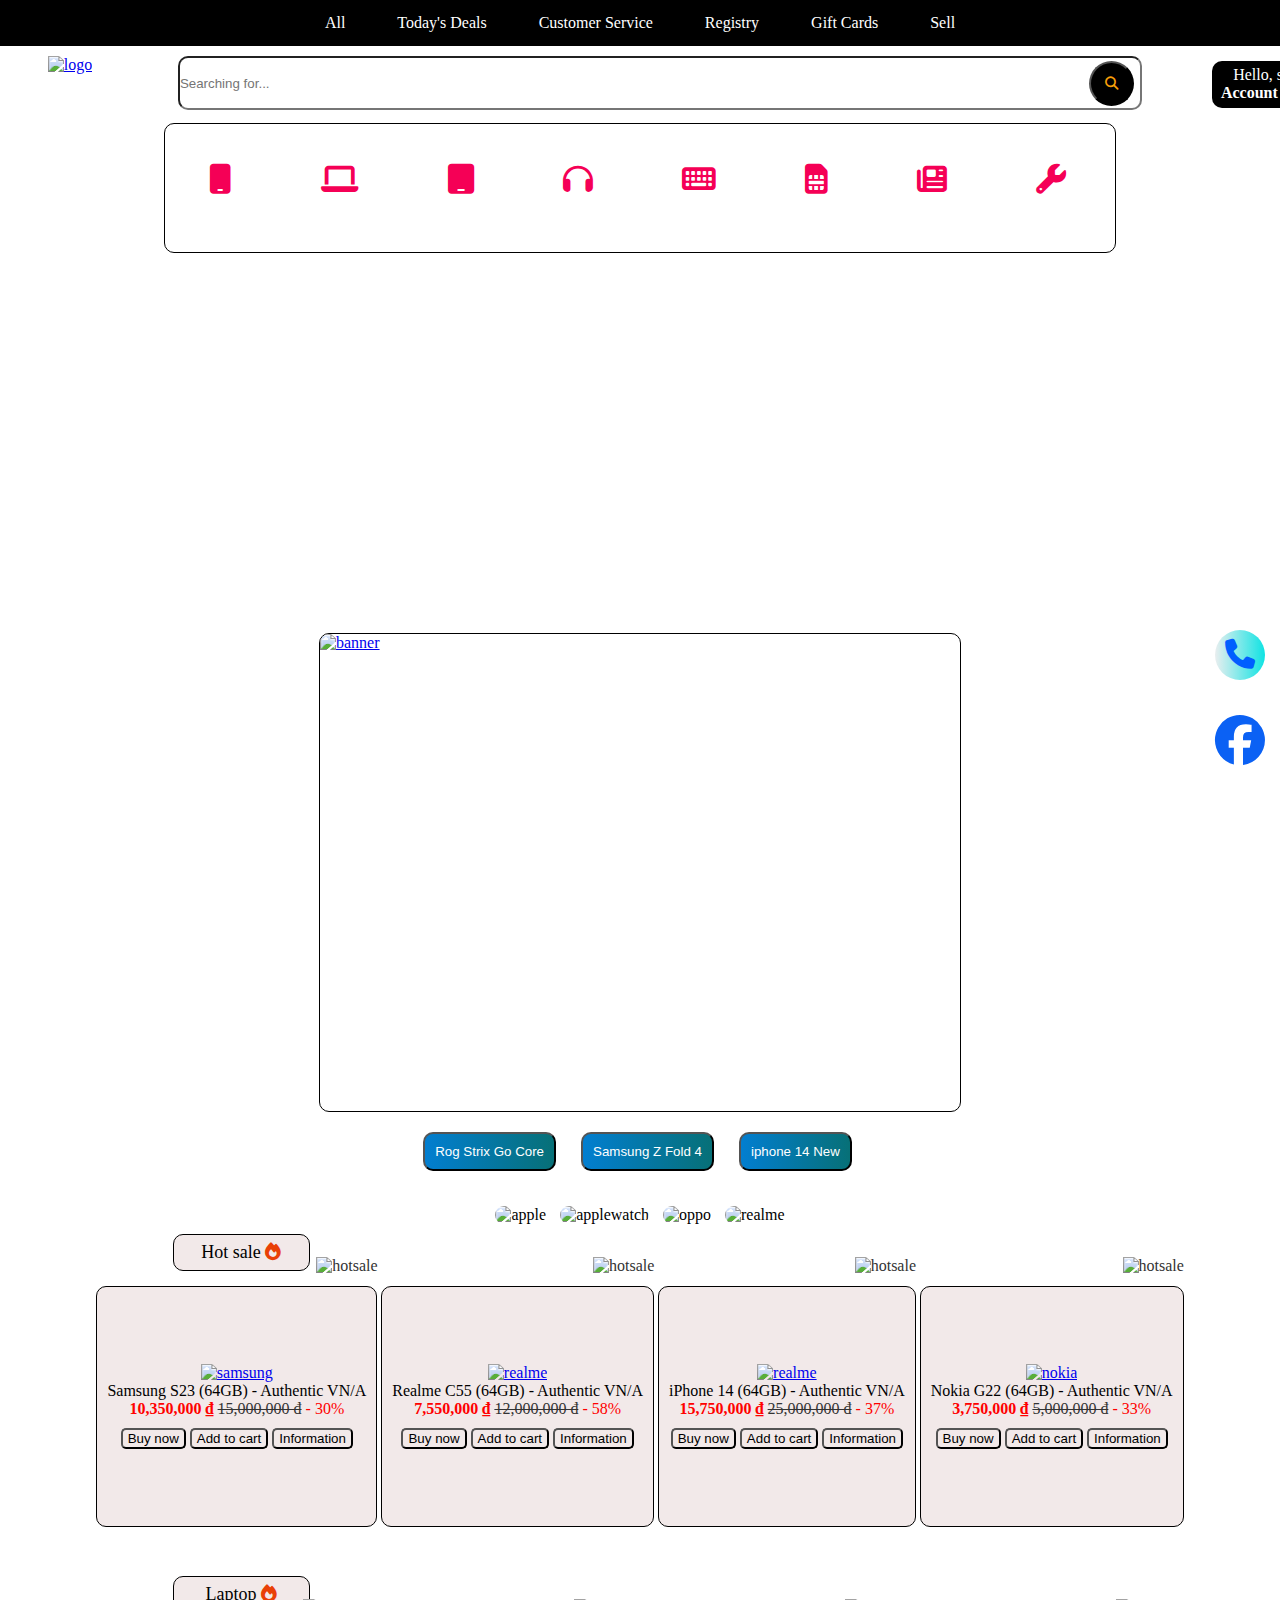
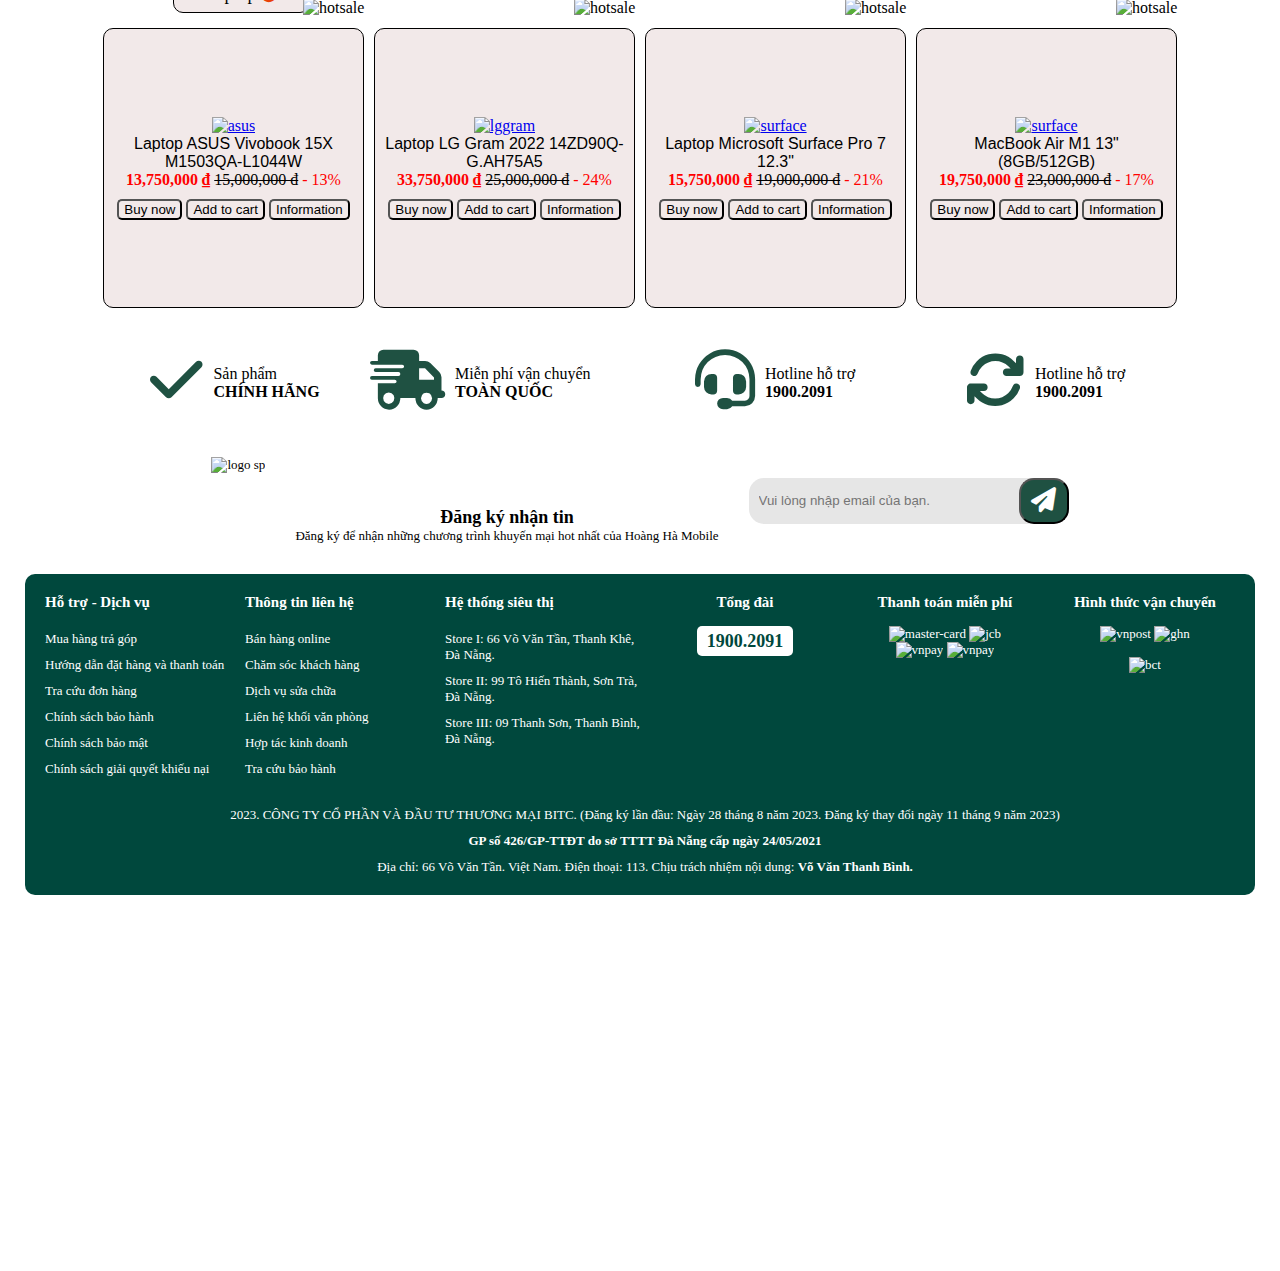
==== index.html @ 02ec2ed2 "first commit" ====
<!DOCTYPE html>
<html lang="en">
<head>
    <meta charset="UTF-8">
    <meta name="viewport" content="width=device-width, initial-scale=1.0">
    <title>Amazon. Spend less. Smile more.</title>
    <link rel="icon" type="image/x-icon" href="/IMG/amazon.png">
    <link rel="stylesheet" href="web.css">
    <link rel="stylesheet" href="https://cdnjs.cloudflare.com/ajax/libs/font-awesome/6.4.2/css/all.min.css">
</head>
<body>
    
    <div id="container">
        <div id="header">
            <ul class="nav">
                <li><a href="https://youtu.be/dQw4w9WgXcQ">All</a>
                    <ul class="list_child">
                        <li>Amazon music</li>
                        <li>Computers</li>
                        <li>Electronics</li>
                        <li>Smart Home</li>
                        <li>Automotive</li>
                    </ul>
                </li>
                <li><a href="https://www.amazon.com/gp/goldbox?ref_=nav_cs_gb">Today's Deals</a></li>
                <li><a href="https://www.amazon.com/gp/help/customer/display.html?nodeId=508510&ref_=nav_cs_customerservice">Customer Service</a></li>
                <li><a href="https://www.amazon.com/registries?ref_=nav_cs_registry&ref_=nav_cs_registry">Registry</a></li>
                <li><a href="https://www.amazon.com/gift-cards/b/?ie=UTF8&node=2238192011&ref_=nav_cs_gc">Gift Cards</a></li>
                <li><a href="https://www.amazon.com/b/?_encoding=UTF8&ld=AZUSSOA-sell&node=12766669011&ref_=nav_cs_sell">Sell</a></li>
            </ul>
        </div>
        <div id="search">
            <div class="logo">
               <a href="https://www.amazon.com/ref=nav_logo"><img src="/IMG/Amazon_logo.svg.png" alt="logo" width="200px"></a> 
            </div>
            <div class="textbox">
                <input type="text" placeholder="Searching for...">
                <button class="searchbtn"><i class="fa-solid fa-magnifying-glass" style="color: #f79f08;"></i></button>
            </div>
            <div class="signin">
                <a class="Acc" href="https://www.amazon.com/ap/signin?openid.pape.max_auth_age=0&openid.return_to=https%3A%2F%2Fwww.amazon.com%2F%3Fref_%3Dnav_ya_signin&openid.identity=http%3A%2F%2Fspecs.openid.net%2Fauth%2F2.0%2Fidentifier_select&openid.assoc_handle=usflex&openid.mode=checkid_setup&openid.claimed_id=http%3A%2F%2Fspecs.openid.net%2Fauth%2F2.0%2Fidentifier_select&openid.ns=http%3A%2F%2Fspecs.openid.net%2Fauth%2F2.0">Hello, sign in <br>
                    <b>Account & Lists</b></a>
            </div>
            <div class="cart">
                <a href="https://www.amazon.com/gp/cart/view.html?ref_=nav_cart"><i class="fa-solid fa-cart-shopping" style="color: #f4aa0b;"></i></a>
            </div>
        </div>
        <div id="category">
            <ul class="cat2">
                <li><a href="https://www.apple.com/store"><i class="fa-solid fa-mobile" style="color: #f50056;"></i></a>Mobile</li>
                <li><a href="https://www.lenovo.com/us/en/pc/?IPromoID=LEN196548"><i class="fa-solid fa-laptop" style="color:  #f50056;"></i></a>Laptop</li>
                <li><a href="https://www.apple.com/la/ipad/"><i class="fa-solid fa-tablet" style="color: #f50056;"></i></a>Tablet</li>
                <li><a href="https://electronics.sony.com/audio/headphones/c/headband"><i class="fa-solid fa-headphones" style="color:  #f50056;"></i></a>Headphones</li>
                <li><a href="https://www.logitech.com/en-us/products/keyboards.html"><i class="fa-solid fa-keyboard" style="color:  #f50056;"></i></a>Accessory</li>
                <li><a href="https://www.att.com/"><i class="fa-solid fa-sim-card" style="color:  #f50056;"></i></a>Sim</li>
                <li><a href="https://www.nytimes.com/international/"><i class="fa-solid fa-newspaper" style="color:  #f50056;"></i></a>News</li>
                <li><a href="https://checkcoverage.apple.com/"><i class="fa-solid fa-wrench" style="color: #f50056;"></i></a>Warranty</li>
            </ul>
        </div>
            <div class="videoapple">
                <video width="640" height="480" autoplay="autoplay" muted loop>
                    <source src="/y2mate.com - Introducing Dynamic Island on iPhone 14 Pro  Apple_1080p.mp4" type="video/mp4">
                    Video không hoạt động.
                </video>
            </div>
        <div class="contact">
            <a href="https://www.facebook.com/KelvinVo.245"><i class="fa-brands fa-facebook" style="color: #0b61f4;"></i></a>
        </div>
        <div class="phone">
            <a href="https://zalo.me/0935529514"><i class="fa-solid fa-phone" style="color: #005eff;"></i></a>
        </div>

        <div class="center">
            <a href="https://www.apple.com/vn/iphone-14-pro/specs/"><img class="banner" src="/IMG/iphone14banner.jpg" alt="banner"></a>
        </div>
        <div class="button">
            <li><button>Rog Strix Go Core</button></li>
            <li><button>Samsung Z Fold 4</button></li>
            <li><button>iphone 14 New</button></li>
        </div>
        <div class="smallbanner">
            <ul>
                <li><img src="/IMG/apple.jpg" alt="apple", width="250px", height="125px"></li>
                <li><img src="/IMG/applewatch.jpg" alt="applewatch", width="250px", height="125px"></li>
                <li><img src="/IMG/samsungbanner.jpg" alt="oppo", width="220px", height="125px"></li>
                <li><img src="/IMG/realmepage.png" alt="realme", width="250px", height="125px"></li>
            </ul>
        </div>
        <div class="saleproduct">
            <p>Hot sale <i class="fa-solid fa-fire" style="color: #e94007;"></i></p>
        </div>
        <div class="container">   
            <div class="item1">
                <div class="img">
                <a href="https://hoanghamobile.com/dien-thoai-di-dong/iphone-11-64gb-chinh-hang-vn-a"><img src="/IMG/samsung.png" alt="samsung", width="150px"></a>
                </div>
                <div class="name">
                    <a href="https://hoanghamobile.com/dien-thoai-di-dong/iphone-11-64gb-chinh-hang-vn-a">Samsung S23 (64GB) - Authentic VN/A</a>
                </div>
                <div class="price">
                    <strong style="color: red;">10,350,000 ₫</strong>
                    <del>15,000,000 đ</del> 
                    <span style="color: red;">- 30%</span>
                </div>
                <div class="sticker1">
                    <img src="/hotsale.png" alt="hotsale", width="80px">
                </div>
                <div class="buynowbtn">
                    <button>Buy now</button>
                    <button>Add to cart</button>
                    <button>Information</button>
                </div>
            </div>
            <div class="item2">
                <div class="img">
                <a href="https://hoanghamobile.com/dien-thoai-di-dong/realme-c55-8gb-256gb-chinh-hang"><img src="/IMG/realme.png" alt="realme", width="150px"></a>
                </div>
                <div class="name">
                    <a href="https://hoanghamobile.com/dien-thoai-di-dong/realme-c55-8gb-256gb-chinh-hang">Realme C55 (64GB) - Authentic VN/A</a>
                </div>
                <div class="price">
                    <strong style="color: red;">7,550,000 ₫</strong>
                    <del>12,000,000 đ</del> 
                    <span style="color: red;">- 58%</span>
                </div>
                <div class="sticker2">
                    <img src="/hotsale.png" alt="hotsale", width="80px">
                </div>
                <div class="buynowbtn">
                    <button>Buy now</button>
                    <button>Add to cart</button>
                    <button>Information</button>
                </div>
            </div>
            <div class="item3">
                <div class="img">
                <a href="https://www.apple.com/vn/iphone-14/"><img src="/IMG/iphone14.png" alt="realme", width="150px", height="150px"></a>
                </div>
                <div class="name">
                    <a href="https://www.apple.com/vn/iphone-14/">iPhone 14 (64GB) - Authentic VN/A</a>
                </div>
                <div class="price">
                    <strong style="color: red;">15,750,000 ₫</strong>
                    <del>25,000,000 đ</del> 
                    <span style="color: red;">- 37%</span>
                </div>
                <div class="sticker2">
                    <img src="/hotsale.png" alt="hotsale", width="80px">
                </div>
                <div class="buynowbtn">
                    <button>Buy now</button>
                    <button>Add to cart</button>
                    <button>Information</button>
                </div>
            </div>

            <div class="item4">
                <div class="img">
                <a href="https://www.thegioididong.com/dtdd/nokia-g22"><img src="/IMG/nokia.png" alt="nokia", width="150px"></a>
                </div>
                <div class="name">
                    <a href="https://www.thegioididong.com/dtdd/nokia-g22">Nokia G22 (64GB) - Authentic VN/A</a>
                </div>
                <div class="price">
                    <strong style="color: red;">3,750,000 ₫</strong>
                    <del>5,000,000 đ</del> 
                    <span style="color: red;">- 33%</span>
                </div>
                <div class="sticker2">
                    <img src="/IMG/hotsale.png" alt="hotsale", width="80px">
                </div>
                <div class="buynowbtn">
                    <button>Buy now</button>
                    <button>Add to cart</button>
                    <button>Information</button>
                </div>
            </div>
        </div>
        <div class="laptopbanner">
            
            <img src="/IMG/surfacego.jpg" alt="">
        </div>
        <div class="saleproduct">
            <p>Laptop <i class="fa-solid fa-fire" style="color: #e94007;"></i></p>
        </div>
        <div class="laptopContainer">
            <div class="laptop1">
                <div class="img">
                    <a href="https://hoanghamobile.com/laptop/laptop-asus-vivobook-15x-m1503qa-l1044w-r7-5800h-8gb-512gb-15-6fhd-oled"><img src="/IMG/asus.png" alt="asus", width="150px", height="150px"></a>
                </div>
                <div class="namelaptop1">
                    <a href="https://hoanghamobile.com/laptop/laptop-asus-vivobook-15x-m1503qa-l1044w-r7-5800h-8gb-512gb-15-6fhd-oled">Laptop ASUS Vivobook 15X M1503QA-L1044W</a>
                </div>
                <div class="price">
                    <strong style="color: red;">13,750,000 ₫</strong>
                    <del>15,000,000 đ</del> 
                    <span style="color: red;">- 13%</span>
                </div>
                <div class="sticker2">
                    <img src="/IMG/hotsale.png" alt="hotsale", width="80px">
                </div>
                <div class="buynowbtn">
                    <button>Buy now</button>
                    <button>Add to cart</button>
                    <button>Information</button>
                </div>
            </div>
            <div class="laptop1">
                <div class="img">
                    <a href="https://www.lg.com/vn/laptops"><img src="/IMG/lggram.png" alt="lggram", width="150px", height="150px"></a>
                </div>
                <div class="namelaptop1">
                    <a href="https://www.lg.com/vn/laptops">Laptop LG Gram 2022 14ZD90Q-G.AH75A5</a>
                </div>
                <div class="price">
                    <strong style="color: red;">33,750,000 ₫</strong>
                    <del>25,000,000 đ</del> 
                    <span style="color: red;">- 24%</span>
                </div>
                <div class="sticker2">
                    <img src="/IMG/hotsale.png" alt="hotsale", width="80px">
                </div>
                <div class="buynowbtn">
                    <button>Buy now</button>
                    <button>Add to cart</button>
                    <button>Information</button>
                </div>
            </div>
            <div class="laptop1">
                <div class="img">
                    <a href="https://www.microsoft.com/en-us/d/surface-laptop-4/946627fb12t1"><img src="/IMG/surface.png" alt="surface", width="150px", height="150px"></a>
                </div>
                <div class="namelaptop1">
                    <a href="https://www.microsoft.com/en-us/d/surface-laptop-4/946627fb12t1">Laptop Microsoft Surface Pro 7 12.3"</a>
                </div>
                <div class="price">
                    <strong style="color: red;">15,750,000 ₫</strong>
                    <del>19,000,000 đ</del> 
                    <span style="color: red;">- 21%</span>
                </div>
                <div class="sticker2">
                    <img src="/IMG/hotsale.png" alt="hotsale", width="80px">
                </div>
                <div class="buynowbtn">
                    <button>Buy now</button>
                    <button>Add to cart</button>
                    <button>Information</button>
                </div>
            </div>
            <div class="laptop1">
                <div class="img">
                   <a href="https://www.apple.com/vn/macbook-air-m1/"><img src="/IMG/macbook.png" alt="surface", width="150px", height="150px"></a> 
                </div>
                <div class="namelaptop1">
                    <a href="https://www.apple.com/vn/macbook-air-m1/">MacBook Air M1 13" (8GB/512GB)</a>
                </div>
                <div class="price">
                    <strong style="color: red;">19,750,000 ₫</strong>
                    <del>23,000,000 đ</del> 
                    <span style="color: red;">- 17%</span>
                </div>
                <div class="sticker2">
                    <img src="/IMG/hotsale.png" alt="hotsale", width="80px">
                </div>
                <div class="buynowbtn">
                    <button>Buy now</button>
                    <button>Add to cart</button>
                    <button>Information</button>
                </div>
            </div>
        </div>
    </div>
    <div class="end_page1">
        <div class="corevalue">
            <div class="item">
                <div class="core-icon">
                    <i class="fa-solid fa-check" style="color: #1f5142;"></i>
                </div>
                <div class="core-text">
                    <span>Sản phẩm</span> <br>
                    <strong>CHÍNH HÃNG</strong>
                </div>
            </div>
            <div class="item">
                <div class="core-icon">
                    <i class="fa-solid fa-truck-fast" style="color: #1f5142;"></i>
                </div> 
                <div class="core-text">
                    <span>Miễn phí vận chuyển</span>
                    <strong>TOÀN QUỐC</strong>
                </div> 
            </div>
            <div class="item">
                <div class="core-icon">
                    <i class="fa-sharp fa-solid fa-headset" style="color: #1f5142;"></i>
                </div> 
                <div class="core-text">
                    <span>Hotline hỗ trợ</span><br>
                    <strong>1900.2091</strong>
                </div> 
                </div>
            <div class="item">
                <div class="core-icon">
                    <i class="fa-solid fa-arrows-rotate" style="color: #1f5142;"></i>
                </div> 
                <div class="core-text">
                    <span>Hotline hỗ trợ</span><br>
                    <strong>1900.2091</strong>
                </div> 
            </div>
        </div>
    </div>
    <div class="end_page1">
        <div class="subscript">
            <div class="icon-text">
                <img src="/IMG/sub-logo.png" alt="logo sp">
                <div class="text">
                    <h4>Đăng ký nhận tin</h4>
                    <p>Đăng ký để nhận những chương trình khuyến mại hot nhất của Hoàng Hà Mobile</p>
                </div>
            </div>
            <div class="form">
                <div class="input">
                    <input type="email" name="email" id="email" placeholder="Vui lòng nhập email của bạn.">
                </div>
                    <button type="submit"><i class="fa-solid fa-paper-plane" style="color:white;"></i></button>
            </div>
        </div>

    </div>
    <footer>
        <div class="row">
            <div class="boxcenter1">
                <div class="boxfooter1 colorc">
                    <h4>Hỗ trợ - Dịch vụ</h4>
                    <div class="add mrb10 ftop">Mua hàng trả góp</div>
                    <div class="add mrb10">Hướng dẫn đặt hàng và thanh toán</div>
                    <div class="add mrb10">Tra cứu đơn hàng</div>
                    <div class="add mrb10">Chính sách bảo hành</div>
                    <div class="add mrb10">Chính sách bảo mật</div>
                    <div class="add mrb10">Chính sách giải quyết khiếu nại</div>
                </div>
                <div class="boxfooter2 colorc">
                    <h4>Thông tin liên hệ</h4>
                    <div class="add mrb10 ftop">Bán hàng online</div>
                    <div class="add mrb10">Chăm sóc khách hàng</div>
                    <div class="add mrb10">Dịch vụ sửa chữa</div>
                    <div class="add mrb10">Liên hệ khối văn phòng</div>
                    <div class="add mrb10">Hợp tác kinh doanh</div>
                    <div class="add mrb10">Tra cứu bảo hành</div>
                </div>
                <div class="boxfooter3 colorc">
                    <h4>Hệ thống siêu thị</h4>
                    <div class="add mrb10 ftop">Store I: 66 Võ Văn Tần, Thanh Khê, Đà Nẵng.</div>
                    <div class="add mrb10">Store II: 99 Tô Hiến Thành, Sơn Trà, Đà Nẵng.</div>
                    <div class="add mrb10">Store III: 09 Thanh Sơn, Thanh Bình, Đà Nẵng.</div>
                </div>
                <div class="boxfooter4 colorc">
                    <h4>Tổng đài</h4>
                    <div class="hotline mrb10 ftop">1900.2091</div>
                </div>
                <div class="boxfooter5 colorc">
                    <h4>Thanh toán miễn phí</h4>
                    <ul class="icon-list">
                        <li>
                            <img src="/Icon/logo-master.png" alt="master-card">
                            <img src="/Icon/logo-jcb.png" alt="jcb">
                        </li>
                        <li>
                            <img src="/Icon/logo-vnpay.png" alt="vnpay">
                            <img src="/Icon/logo-vnpay.png" alt="vnpay">
                        </li>
                        <!-- <li></li>
                        <li></li>
                        <li></li>
                        <li></li> -->
                    </ul>
                </div>
                <div class="boxfooter6 colorc">
                    <h4>Hình thức vận chuyển</h4>
                    <ul class="icon-list">
                        <li>
                            <img src="/Icon/90971_21-12 chinh thuc.jpg" alt="vnpost">
                            <img src="/Icon/thiet-ke-khong-ten-04-13-29-21.jpg" alt="ghn" width="77px" height="38px">
                        </li>
                        <li>
                            <img class="bct" src="/Icon/logo-bct.png" alt="bct">
                        </li>
                    </ul>
                </div>
            </div>
            <div class="textcenter colorc">
                <p class="BITC">2023. CÔNG TY CỔ PHẦN VÀ ĐẦU TƯ THƯƠNG MẠI BITC. 
                    (Đăng ký lần đầu: Ngày 28 tháng 8 năm 2023. Đăng ký thay đổi ngày 11 tháng 9 năm 2023)
                </p>
                <p class="info1"><strong>GP số 426/GP-TTĐT do sở TTTT Đà Nẵng cấp ngày 24/05/2021</strong></p>
                <p class="info1">Địa chỉ: 66 Võ Văn Tần. Việt Nam. Điện thoại: 113. Chịu trách nhiệm nội dung: <strong>Võ Văn Thanh Bình.</strong></p>
            </div>
        </div>
    </footer>
    <iframe class="Rick" style="border-radius:12px" src="https://open.spotify.com/embed/track/4cOdK2wGLETKBW3PvgPWqT?utm_source=generator" 
    width="100%" height="352" frameBorder="0" allowfullscreen="" allow="autoplay; clipboard-write; encrypted-media; fullscreen; picture-in-picture" 
    loading="lazy"></iframe>
</body>
</html>
---- web.css ----
*{
    margin: 0;
    padding: 0;
}

body{
    background-image: url(/IMG/phin2.gif);
    width: 100%;
    height: 100%;
    background-size: cover;
    background-position: center;
}
#header{
    text-align: center;
    background-color: black;
    /* margin-top: -20px; */
}

#header li{
    display: inline-block;
    position: relative;
}

.list_child{
    z-index: 2;
    display: none;
    background-color: rgb(0, 0, 0);
    font-family: Arial, Helvetica, sans-serif;
    width: 125px;
    color: white;
}

.list_child li{
    padding-top: 10px;
    padding-bottom: 10px;
    padding-left: 10px;
    padding-right: 10px;
}
    

.nav li:hover .list_child {
    display:block;
    cursor: pointer;
}

.nav .list_child{
    position: absolute;
}


#header li a{
    color: white;
    text-decoration: none;
    line-height: 46px;
    padding: 24px;
    width: 100%;
    height: 100%;
}

#search{
    display: flex;
    justify-content: space-around;
    padding: 10px 20px;
    width: 100%;
    height: 100%;
    width: 1520px;
}

.textbox input[type="text"]{
    height: 50px;
    width: 960px;
    border-radius: 10px;
    position: relative;
    left: 30px;
}

.searchbtn{
  height: 45px;  
  width: 45px;
  border-radius: 30px;
  margin-left: 15px;
  position: relative;
  right: 42px;
  background-color: black;
  cursor: pointer;
  animation: 0.5s;
}
.searchbtn:active {
    transform:translateY(-10px);
}
.searchbtn:hover{
    background-color:  wheat;
}

.cart{
    font-size: 40px;
    margin-right: 50px;
    padding-top: 10px;
    position: relative;
    right: 10px;
}

.cart:hover{
    text-shadow: 2px 2px 4px rgba(0, 0, 0, 0.5);
}

.signin{
    margin-top: 5px;
    width: 120px;
    height: 37px;
    padding: 5px;
    background-color: black;
    text-align: center;
    border-radius: 10px;
    position: relative;
    right: 20px;
}
.Acc{
    text-decoration: none;
    color: white;
}

#category{
    text-align: center;
    background-color: white;
    width: 950px;
    margin: auto;
    border: 1px solid black;
    border-radius: 10px;
    /* padding-left: 25px; */
    background-image: url(/IMG/background.jpg);
    background-size: cover;
    background-position: center;

}

#category li{
    display: inline-block;
    text-align: center;
    margin: 10px;
    font-family: Arial, Helvetica, sans-serif;
    color: white;

}

#category li a{
    font-size: 30px;
    text-decoration: none;
    line-height: 46px;
    padding: 30px;
    width: 100%;
    height: 100%;
    align-items: center;
    display: flex;
    margin-right: 5px;
}

.cat2{
    padding: 0;
}

.banner{
    display: flex;
    justify-content: center;
    align-items: center;
    height: 53vh;
    width: 50%;
    margin: auto;
    border-radius: 10px;
    border: 1px solid black;
    margin-top: -50px;
    background-size: cover;
    background-position: center;
}

/* .video-container {
    display: flex;
    width: 100%;
} */

.videoapple{
    display: flex;
    justify-content: center;
    align-items: center;
    width: 50%;
    margin: auto;
    margin-top: -50px;
    /* margin-right: 380px; */
}


.smallbanner{
    display: flex;
    justify-content: center;
    align-items: center;
    margin: auto;
    margin-top: 20px;

}

.smallbanner li{
    display: inline-block;
    padding: 5px;
}

.smallbanner li a{
    width: 100%;
    height: 100%;
}

.smallbanner li img{
    border-radius: 10px;
}

.button{
    display: flex;
    justify-content: center;
    align-items: center;
    margin: 10px;
}

.button li{
    display: inline-block;
    text-align: center;
    margin: 10px;
    font-family: Arial, Helvetica, sans-serif;
}

.button li button{
    text-decoration: none;
    padding: 10px;
    /* height: 100%;
    align-items: center; */
    display: block;
    margin-right: 5px;
    background: linear-gradient(to right, #027ed0, #077077);
    cursor: pointer;
    color: white;
    border-radius: 10px;
}

.button li button:hover{
    background: linear-gradient(to right, #1ed479, #077077);
}

.nav li:hover{
    background-color: orange;
}



#category li:hover{
    /* text-decoration: underline; */   
    background: linear-gradient(to right, #022ea8, #1290b6);
    border-radius: 10px;
    text-shadow: 2px 2px 4px rgba(0, 0, 0, 0.5);

}

.signin:hover{
    background-color: orange;
}

.container{
    display: flex;
    margin: auto;
    justify-content: center;
    align-items: center;
    background-color: rgb(255, 255, 255, 0.8);
    width: 1105px;
    border-radius: 10px;
    height: 260px;
    
}

.item1{
    color: #333;
    margin: 0;
    padding: 0;
    position: relative;
    border: 1px solid black;
    height: 219px;
    flex-direction: column;
    background-color: white;
    border-radius: 10px;
    display: flex; 
    justify-content: center; 
    align-items: center;
    padding: 10px;
    margin: 2px;
    background-color: #F2E9E9;
}

.sticker1{
    position: absolute;
    display: flex;
    padding: 0px;
    top: -30px;
    right: -20px;
}

.item2{
    color: #333;
    margin: 0;
    padding: 0;
    position: relative;
    border: 1px solid black;
    height: 219px;
    flex-direction: column;
    background-color: white;
    border-radius: 10px;
    display: flex; 
    justify-content: center; 
    align-items: center;
    margin: 2px;
    padding: 10px;
    background-color: #F2E9E9;
}

.name a{
    text-decoration: none;
    color: black;
}

.name a:hover{
    color: blue;
}
.item3{
    color: #333;
    margin: 0;
    padding: 0;
    position: relative;
    border: 1px solid black;
    height: 219px;
    flex-direction: column;
    background-color: white;
    border-radius: 10px;
    display: flex; 
    justify-content: center; 
    align-items: center;
    margin: 2px;
    padding: 10px;
    background-color: #F2E9E9;
}


.item4{
    color: #333;
    margin: 0;
    padding: 0;
    position: relative;
    border: 1px solid black;
    height: 219px;
    flex-direction: column;
    background-color: white;
    border-radius: 10px;
    display: flex; 
    justify-content: center; 
    align-items: center;
    margin: 2px;
    padding: 10px;
    background-color: #F2E9E9;
}
.sticker2{
    position: absolute;
    display: flex ;
    padding: 0px;
    top: -30px;
    right: -20px;
}

.saleproduct{
    width: 125px;
    height: 25px;
    background-color: #F2E9E9;
    margin-left: 13.5%;
    display: flex;
    align-items: center;
    justify-content: center;
    color: white;
    padding: 5px;
    margin-bottom: 5px;
    margin-top: 5px;
    border: solid 1px black;
    border-radius: 10px;
    font-size: large;
    background-size: cover;
    background-position: center;
    color: black;
}
.buynowbtn{
    padding-top: 10px;
}
.buynowbtn button{
    padding: 1px 5px 1px 5px; /*Trên, phải, dưới, trái */
    background-color: #F2E9E9;
    border-radius: 5px;
    cursor: pointer;

}

.buynowbtn button:hover{
    background: rgb(255, 255, 255);
}

.item1:hover{
    background: rgb(255, 255, 255);
    text-shadow: 2px 2px 4px rgba(0, 0, 0, 0.5);
}

.item2:hover{
    background: rgb(255, 255, 255);
    text-shadow: 2px 2px 4px rgba(0, 0, 0, 0.5);
}

.item3:hover{
    background: rgb(255, 255, 255);
    text-shadow: 2px 2px 4px rgba(0, 0, 0, 0.5);
}

.item4:hover{
    background: rgb(255, 255, 255);
    text-shadow: 2px 2px 4px rgba(0, 0, 0, 0.5);
}

.laptopContainer{
    display: flex;
    margin: auto;
    justify-content: center;
    align-items: center;
    background-color: rgb(255, 255, 255, 0.8);
    width: 1100px;
    border-radius: 10px;
    height: 300px;
}

.laptop1{
    height: 258px;
    width: 239px;
    padding: 0;
    margin: 0;
    position: relative;
    border: 1px solid black;
    display: flex;
    align-items: center;
    justify-content: center;
    flex-direction: column;
    background-color: #F2E9E9;
    border-radius: 10px;
    padding: 10px;
    text-decoration: none;
    margin: 5px;
    cursor: pointer;
}

.namelaptop1 a{
    text-decoration: none;
    color: black;
    font-family: Arial, Helvetica, sans-serif;
}

.namelaptop1 a:hover{
    color: blue;
}

.namelaptop1{
    text-align: center;
}

.laptop1:hover{
    background: white;
    text-shadow: 2px 2px 4px rgba(0, 0, 0, 0.5);
}

.laptopbanner{
    display: flex;
    justify-content: center;
    align-items: center;
    margin-bottom: 20px;
    margin-top: 20px;
}

.laptopbanner img{
    border-radius: 10px;
}

.name{
    text-align: center;
}

.contact{
    width: 40px;
    height: 44px;
    border-radius: 100px;
    background-color: white;
    position: fixed;
    top: 80%;
    right: 20px;
    font-size: 50px;
    display: flex;
    justify-content: center;
    align-items: center;
}

.phone{
    width: 50px;
    height: 50px;
    border-radius: 100px;
    background: linear-gradient(to right, #e9eeef,  #0fe3e3);
    position: fixed;
    top: 70%;
    right: 15px;
    font-size: 30px;
    display: flex;
    justify-content: center;
    align-items: center;
}

.contact:hover{
    cursor: pointer;
    background: linear-gradient(to right, #eaebec, #ffffff);
    text-shadow: 2px 2px 4px rgba(0, 0, 0, 0.5);
    transform: scale(1.2)
}

.phone:hover{
    cursor: pointer;
    background: linear-gradient(to right, #2fe2ef, #ffffff);
    text-shadow: 2px 2px 4px rgba(0, 0, 0, 0.5);
    transform: scale(1.2)
}



.row{
    font-family: -apple-system,BlinkMacSystemFont,'Segoe UI';
    font-size: 13px;
    min-width: 1200px;
    width: 1200px;
    margin: 0 auto;
    background: #00483d;
    border-radius: 10px;
    padding-left: 20px;
    padding-right: 10px;
    padding-bottom: 20px;
}



.boxcenter1{
    margin-top: 20px;
    display: flex;
}

.boxfooter1{
    padding-top: 20px;
    width: 16.6666%;
}

.boxfooter2{
    padding-top: 20px;
    width: 16.6666%;
}

.boxfooter3{
    padding-top: 20px;
    width: 16.6666%;
}

.boxfooter4{
    padding-top: 20px;
    width: 16.6666%;
    text-align: center;
}

.boxfooter5{
    padding-top: 20px;
    width: 16.6666%;
    text-align: center;
}

.boxfooter6{
    padding-top: 20px;
    width: 16.6666%;
    text-align: center;
}

.textcenter{
    text-align: center;
}

.colorc{
    color: white;
}


.mrb10{
    margin-bottom: 10px;
}

.ftop{
    padding-top: 20px;
}
h4{
    font-size: 15px;
}
.hotline{
    display: inline-block;
    font: Bold 18px/18px -apple-system,BlinkMacSystemFont,'Segoe UI';
    color:#00483d;
    background-color: white;
    padding: 6px 10px;
    border-radius: 5px;
    margin-top: 15px;
}

.icon-list{
    margin-top: 15px;
    list-style:none ;
}

.bct{
    margin-top: 15px;
}

.info1{
    margin-top: 10px;
}

.BITC{
    margin-top: 20px;
}

/* .audiobg{
    display: none;
} */


.end_page1{
    min-width: 1200px;
    width: 1200px;
    margin: 0 auto;
    background-color: white;
    font-size: 13px;
    padding: 0;
    font-family: -apple-system,BlinkMacSystemFont,'Segoe UI';
    border-radius: 10px;

}

.corevalue{
    display: flex;
    padding: 10px 60px;
    margin: 20px 0;
}


.corevalue .item{
    display: flex;
    width: 25%;
    text-align: center;
    justify-content: center;
    align-items: center;
}

.core-icon{
    font-size: 60px;
    margin-right: 10px;
}

.corevalue .item .core-text{
    font-size: 16px;
    text-align: left;
}

.subscript{
    display: flex;
    align-items: center;
    justify-content: center;
    padding: 10px 60px;
}

.icon-text{
    display: flex;
    margin-right: 30px;
}

.icon-text img{
    margin-right: 30px;
}

.icon-text .text{
    padding-top: 50px;
    text-align: center;
}

.icon-text .text h4{
    font-size: 18px;
    margin-bottom: 0;
}

.form{
    display: flex;
}

.form .input{
    background: #e6e6e6;
    padding: 15px 10px;
    width: 300px;
    border-radius: 15px;
}

.form .input input{
    width: 250px;
    background: none;
    border: none;
}

.form button{
    background: #1f5142;
    border-radius: 15px;
    width: 50px;
    font-size: 25px;
    margin-left: -50px;
}

.form button:hover{
    cursor: pointer;
    background: #2cbe92
}

.Rick{
    margin-top: 20px;
}
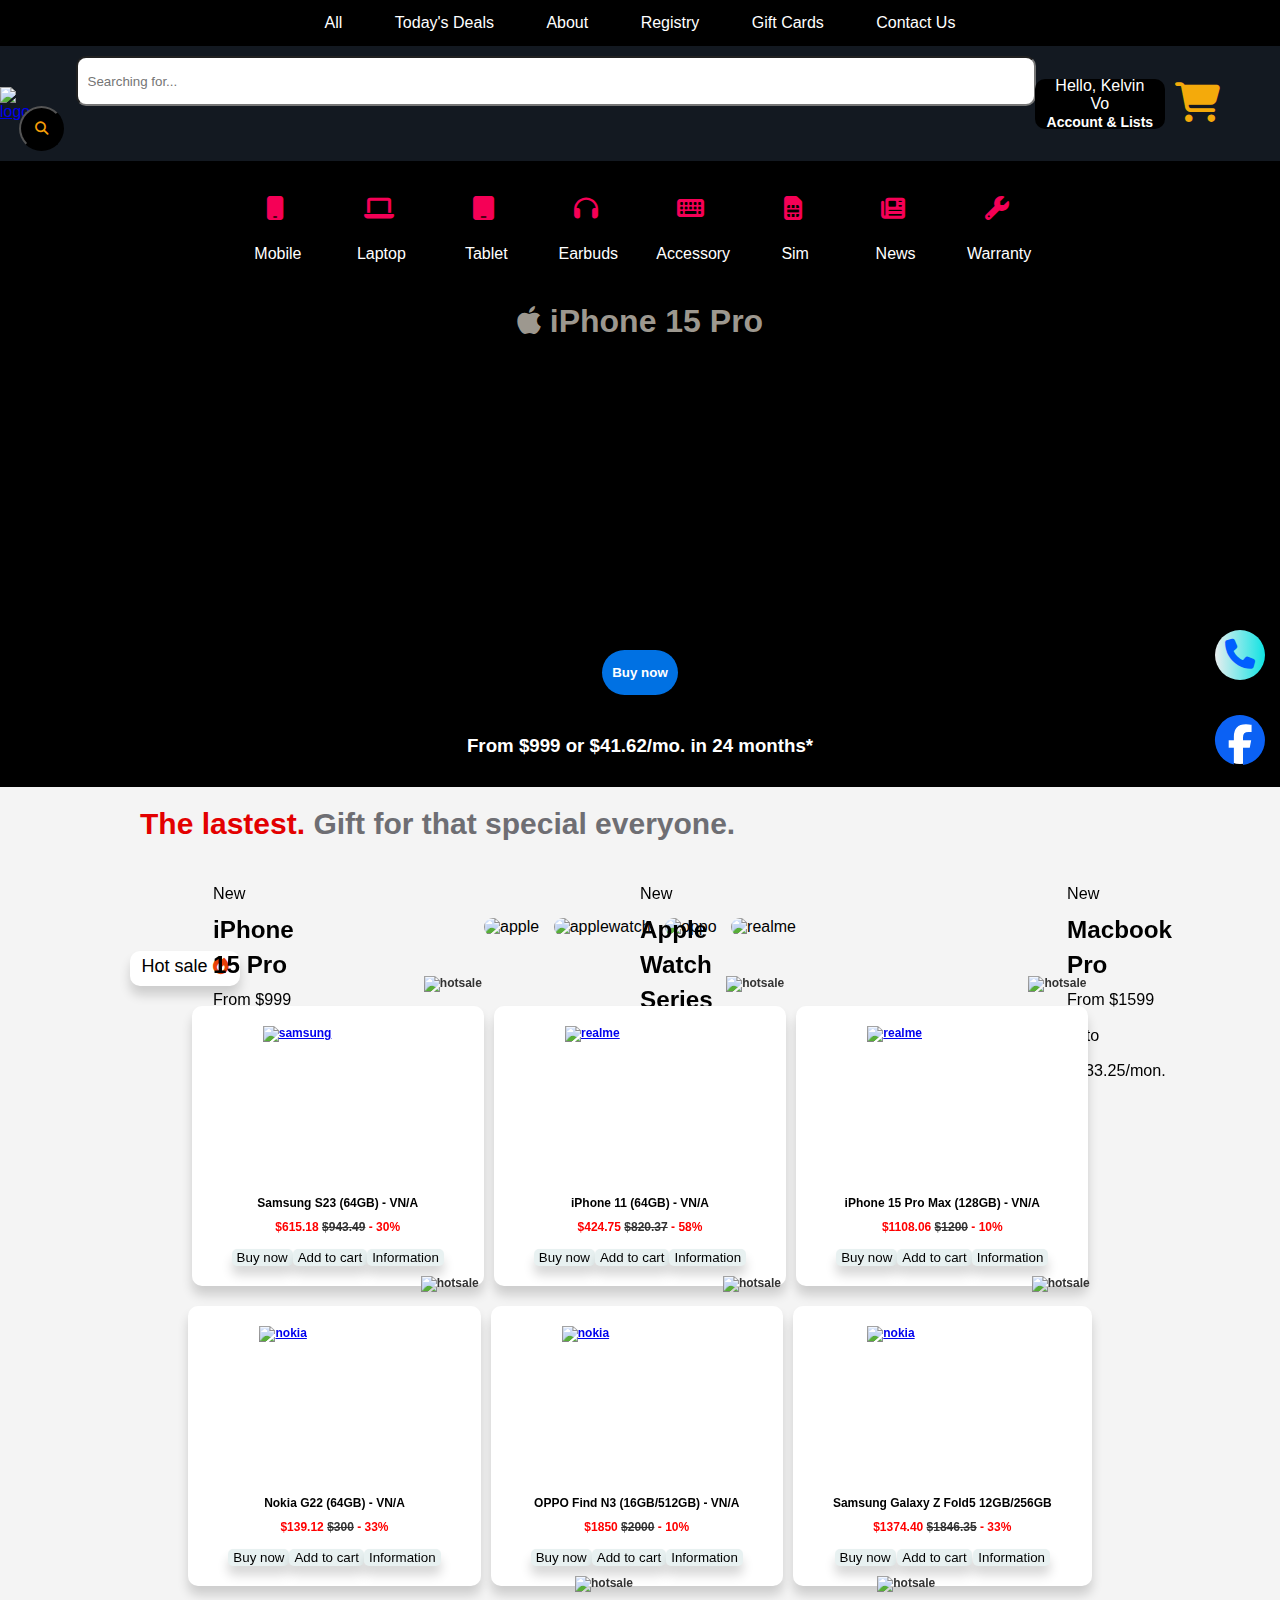
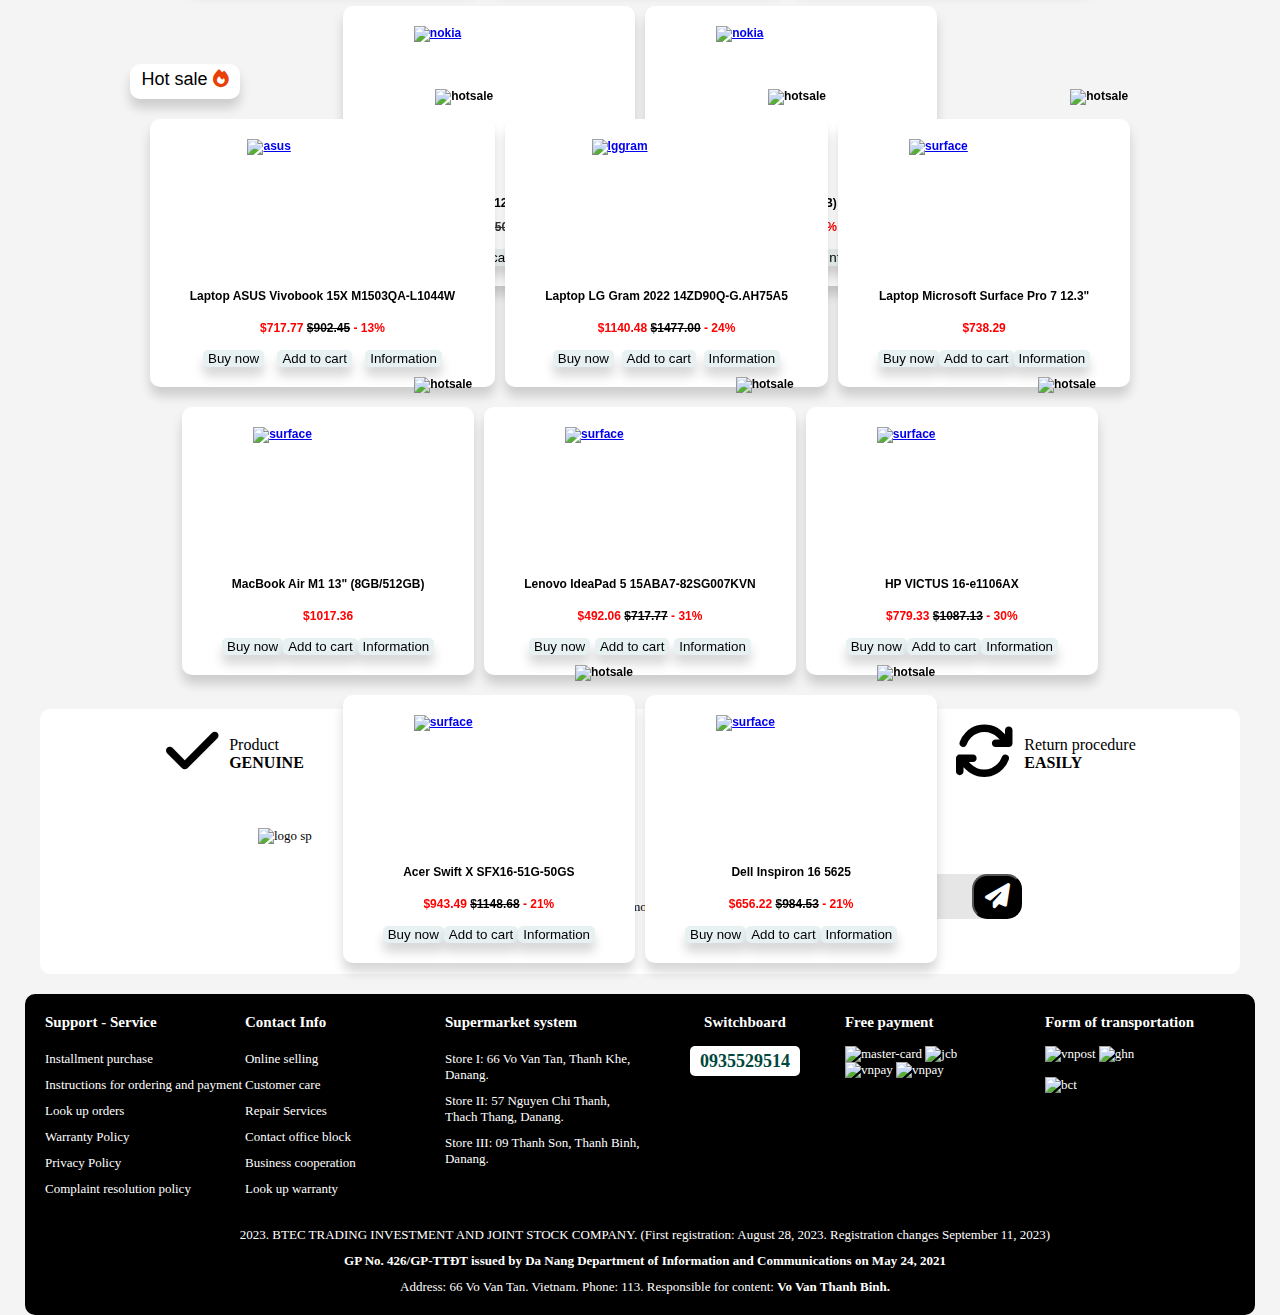
==== commit 5ec92f38: "first commit" ====
--- a/index.html
+++ b/index.html
@@ -6,10 +6,17 @@
     <title>Amazon. Spend less. Smile more.</title>
     <link rel="icon" type="image/x-icon" href="/IMG/amazon.png">
     <link rel="stylesheet" href="web.css">
+    <link rel="stylesheet" href="/grid/grid.css">
     <link rel="stylesheet" href="https://cdnjs.cloudflare.com/ajax/libs/font-awesome/6.4.2/css/all.min.css">
+    <script type="text/javascript">
+        function displayTime(){
+            var Time = document.getElementById("time");
+            Time.innerHTML = "" + Date();
+        }
+    </script>
+    <link rel="stylesheet" href="responsive.css">
 </head>
-<body>
-    
+<body  onload="displayTime()">
     <div id="container">
         <div id="header">
             <ul class="nav">
@@ -23,26 +30,26 @@
                     </ul>
                 </li>
                 <li><a href="https://www.amazon.com/gp/goldbox?ref_=nav_cs_gb">Today's Deals</a></li>
-                <li><a href="https://www.amazon.com/gp/help/customer/display.html?nodeId=508510&ref_=nav_cs_customerservice">Customer Service</a></li>
+                <li><a href="./homePage/index.html">About</a></li>
                 <li><a href="https://www.amazon.com/registries?ref_=nav_cs_registry&ref_=nav_cs_registry">Registry</a></li>
                 <li><a href="https://www.amazon.com/gift-cards/b/?ie=UTF8&node=2238192011&ref_=nav_cs_gc">Gift Cards</a></li>
-                <li><a href="https://www.amazon.com/b/?_encoding=UTF8&ld=AZUSSOA-sell&node=12766669011&ref_=nav_cs_sell">Sell</a></li>
+                <li><a href="./contactUs/contactUs.html">Contact Us</a></li>
             </ul>
         </div>
         <div id="search">
             <div class="logo">
-               <a href="https://www.amazon.com/ref=nav_logo"><img src="/IMG/Amazon_logo.svg.png" alt="logo" width="200px"></a> 
+               <a href="index.html"><img src="/IMG/Logo/ThanhBinhLogo2.png" alt="logo" width="250px"></a> 
             </div>
             <div class="textbox">
-                <input type="text" placeholder="Searching for...">
+                <input class="timkiem" type="text" placeholder="Searching for...">
                 <button class="searchbtn"><i class="fa-solid fa-magnifying-glass" style="color: #f79f08;"></i></button>
             </div>
             <div class="signin">
-                <a class="Acc" href="https://www.amazon.com/ap/signin?openid.pape.max_auth_age=0&openid.return_to=https%3A%2F%2Fwww.amazon.com%2F%3Fref_%3Dnav_ya_signin&openid.identity=http%3A%2F%2Fspecs.openid.net%2Fauth%2F2.0%2Fidentifier_select&openid.assoc_handle=usflex&openid.mode=checkid_setup&openid.claimed_id=http%3A%2F%2Fspecs.openid.net%2Fauth%2F2.0%2Fidentifier_select&openid.ns=http%3A%2F%2Fspecs.openid.net%2Fauth%2F2.0">Hello, sign in <br>
-                    <b>Account & Lists</b></a>
+                <a class="Acc" href="/Login & Register.html">Hello, Kelvin Vo <br>
+                    <b style="font-size: 14px;">Account & Lists</b></a>
             </div>
             <div class="cart">
-                <a href="https://www.amazon.com/gp/cart/view.html?ref_=nav_cart"><i class="fa-solid fa-cart-shopping" style="color: #f4aa0b;"></i></a>
+                <a href="./shoppingCart/cart.html"><i class="fa-solid fa-cart-shopping" style="color: #f4aa0b;"></i></a>
             </div>
         </div>
         <div id="category">
@@ -50,19 +57,30 @@
                 <li><a href="https://www.apple.com/store"><i class="fa-solid fa-mobile" style="color: #f50056;"></i></a>Mobile</li>
                 <li><a href="https://www.lenovo.com/us/en/pc/?IPromoID=LEN196548"><i class="fa-solid fa-laptop" style="color:  #f50056;"></i></a>Laptop</li>
                 <li><a href="https://www.apple.com/la/ipad/"><i class="fa-solid fa-tablet" style="color: #f50056;"></i></a>Tablet</li>
-                <li><a href="https://electronics.sony.com/audio/headphones/c/headband"><i class="fa-solid fa-headphones" style="color:  #f50056;"></i></a>Headphones</li>
+                <li><a href="https://electronics.sony.com/audio/headphones/c/headband"><i class="fa-solid fa-headphones" style="color:  #f50056;"></i></a>Earbuds</li>
                 <li><a href="https://www.logitech.com/en-us/products/keyboards.html"><i class="fa-solid fa-keyboard" style="color:  #f50056;"></i></a>Accessory</li>
                 <li><a href="https://www.att.com/"><i class="fa-solid fa-sim-card" style="color:  #f50056;"></i></a>Sim</li>
                 <li><a href="https://www.nytimes.com/international/"><i class="fa-solid fa-newspaper" style="color:  #f50056;"></i></a>News</li>
                 <li><a href="https://checkcoverage.apple.com/"><i class="fa-solid fa-wrench" style="color: #f50056;"></i></a>Warranty</li>
             </ul>
         </div>
-            <div class="videoapple">
-                <video width="640" height="480" autoplay="autoplay" muted loop>
-                    <source src="/y2mate.com - Introducing Dynamic Island on iPhone 14 Pro  Apple_1080p.mp4" type="video/mp4">
-                    Video không hoạt động.
-                </video>
-            </div>
+
+            <div class="wrappervideo">
+                <div class="text"> 
+                    <h1><i class="fa-brands fa-apple" style="color: #9d988f;"></i> iPhone 15 Pro</h1>  
+                </div>
+                <div class="videoapple">
+                    <video width="1200" height="360" autoplay="autoplay" muted loop>
+                        <source src="/IMG/Banner/large_2x.mp4" type="video/mp4">
+                        Video không hoạt động.
+                    </video>
+                </div>
+                <div class="buy-btn">
+                    <button>Buy now</button>
+                    <h3>From $999 or $41.62/mo. in 24 months*</h3>
+                </div>
+            </div>
+
         <div class="contact">
             <a href="https://www.facebook.com/KelvinVo.245"><i class="fa-brands fa-facebook" style="color: #0b61f4;"></i></a>
         </div>
@@ -70,14 +88,44 @@
             <a href="https://zalo.me/0935529514"><i class="fa-solid fa-phone" style="color: #005eff;"></i></a>
         </div>
 
-        <div class="center">
-            <a href="https://www.apple.com/vn/iphone-14-pro/specs/"><img class="banner" src="/IMG/iphone14banner.jpg" alt="banner"></a>
-        </div>
-        <div class="button">
-            <li><button>Rog Strix Go Core</button></li>
-            <li><button>Samsung Z Fold 4</button></li>
-            <li><button>iphone 14 New</button></li>
-        </div>
+        <div class="latest-gift-line">
+            <div class="line">
+                <h2>The lastest. <span>Gift for that special everyone.</span></h2>
+            </div>
+        </div>
+        <div class="bannerwrap">
+            <div class="banner">
+                <div class="text">
+                    <span>New</span>
+                    <h2>iPhone 15 Pro</h2>
+                    <p>From $999 or $41.62/mo.</p>
+                </div>
+                <div class="img">
+                    <img src="/IMG/Banner/iphone-15-pro-202311.jpg" alt="">
+                </div>
+            </div>
+            <div class="banner">
+                <div class="text">
+                    <span>New</span>
+                    <h2>Apple Watch Series 9</h2>
+                    <p>From $399 or $33.25/mo.</p>
+                </div>
+                <div class="img">
+                    <img src="/IMG/Banner/watch-s9-202311.jpg" alt="">
+                </div>
+            </div>
+            <div class="banner">
+                <div class="text">
+                    <span>New</span>
+                    <h2>Macbook Pro</h2>
+                    <p>From $1599 or to $133.25/mon.</p>
+                </div>
+                <div class="img">
+                    <img src="/IMG/Banner/macbook-pro-202311.jpg" alt="">
+                </div>
+            </div>
+        </div>
+
         <div class="smallbanner">
             <ul>
                 <li><img src="/IMG/apple.jpg" alt="apple", width="250px", height="125px"></li>
@@ -86,66 +134,69 @@
                 <li><img src="/IMG/realmepage.png" alt="realme", width="250px", height="125px"></li>
             </ul>
         </div>
-        <div class="saleproduct">
-            <p>Hot sale <i class="fa-solid fa-fire" style="color: #e94007;"></i></p>
-        </div>
+        <div class="parent-saleproduct">
+            <div class="saleproduct">
+                <p>Hot sale <i class="fa-solid fa-fire" style="color: #e94007;"></i></p>
+            </div>
+        </div>
+        
         <div class="container">   
-            <div class="item1">
+            <div class="phone-item grid_column-2-4 box l-2-4 m-4 c-12">
                 <div class="img">
                 <a href="https://hoanghamobile.com/dien-thoai-di-dong/iphone-11-64gb-chinh-hang-vn-a"><img src="/IMG/samsung.png" alt="samsung", width="150px"></a>
                 </div>
                 <div class="name">
-                    <a href="https://hoanghamobile.com/dien-thoai-di-dong/iphone-11-64gb-chinh-hang-vn-a">Samsung S23 (64GB) - Authentic VN/A</a>
-                </div>
-                <div class="price">
-                    <strong style="color: red;">10,350,000 ₫</strong>
-                    <del>15,000,000 đ</del> 
+                    <a href="https://hoanghamobile.com/dien-thoai-di-dong/iphone-11-64gb-chinh-hang-vn-a">Samsung S23 (64GB) - VN/A</a>
+                </div>
+                <div class="price">
+                    <strong style="color: red;">$615.18</strong>
+                    <del>$943.49</del> 
                     <span style="color: red;">- 30%</span>
                 </div>
                 <div class="sticker1">
-                    <img src="/hotsale.png" alt="hotsale", width="80px">
-                </div>
-                <div class="buynowbtn">
-                    <button>Buy now</button>
-                    <button>Add to cart</button>
-                    <button>Information</button>
-                </div>
-            </div>
-            <div class="item2">
-                <div class="img">
-                <a href="https://hoanghamobile.com/dien-thoai-di-dong/realme-c55-8gb-256gb-chinh-hang"><img src="/IMG/realme.png" alt="realme", width="150px"></a>
-                </div>
-                <div class="name">
-                    <a href="https://hoanghamobile.com/dien-thoai-di-dong/realme-c55-8gb-256gb-chinh-hang">Realme C55 (64GB) - Authentic VN/A</a>
-                </div>
-                <div class="price">
-                    <strong style="color: red;">7,550,000 ₫</strong>
-                    <del>12,000,000 đ</del> 
+                    <img src="/IMG/hotsale.png" alt="hotsale", width="80px">
+                </div>
+                <div class="buynowbtn">
+                    <button>Buy now</button>
+                    <button>Add to cart</button>
+                    <button>Information</button>
+                </div>
+            </div>
+            <div class="phone-item grid_column-2-4 box l-2-4 m-4 c-12">
+                <div class="img">
+                <a href="#"><img src="/IMG/iphone11.png" alt="realme", width="150px"></a>
+                </div>
+                <div class="name">
+                    <a href="#">iPhone 11 (64GB) - VN/A </a>
+                </div>
+                <div class="price">
+                    <strong style="color: red;">$424.75</strong>
+                    <del>$820.37</del> 
                     <span style="color: red;">- 58%</span>
                 </div>
                 <div class="sticker2">
-                    <img src="/hotsale.png" alt="hotsale", width="80px">
-                </div>
-                <div class="buynowbtn">
-                    <button>Buy now</button>
-                    <button>Add to cart</button>
-                    <button>Information</button>
-                </div>
-            </div>
-            <div class="item3">
-                <div class="img">
-                <a href="https://www.apple.com/vn/iphone-14/"><img src="/IMG/iphone14.png" alt="realme", width="150px", height="150px"></a>
-                </div>
-                <div class="name">
-                    <a href="https://www.apple.com/vn/iphone-14/">iPhone 14 (64GB) - Authentic VN/A</a>
-                </div>
-                <div class="price">
-                    <strong style="color: red;">15,750,000 ₫</strong>
-                    <del>25,000,000 đ</del> 
-                    <span style="color: red;">- 37%</span>
-                </div>
-                <div class="sticker2">
-                    <img src="/hotsale.png" alt="hotsale", width="80px">
+                    <img src="/IMG/hotsale.png" alt="hotsale", width="80px">
+                </div>
+                <div class="buynowbtn">
+                    <button>Buy now</button>
+                    <button>Add to cart</button>
+                    <button>Information</button>
+                </div>
+            </div>
+            <div class="phone-item grid_column-2-4 box l-2-4 m-4 c-12">
+                <div class="img">
+                <a href="./iPhone 15/iphone15.html"><img src="/IMG/iPhone15.webp" alt="realme", width="150px", height="150px"></a>
+                </div>
+                <div class="name">
+                    <a href="./iPhone 15/iphone15.html">iPhone 15 Pro Max (128GB) - VN/A</a>
+                </div>
+                <div class="price">
+                    <strong style="color: red;">$1108.06</strong>
+                    <del>$1200</del> 
+                    <span style="color: red;">- 10%</span>
+                </div>
+                <div class="sticker2">
+                    <img src="/IMG/hotsale.png" alt="hotsale", width="80px">
                 </div>
                 <div class="buynowbtn">
                     <button>Buy now</button>
@@ -154,17 +205,101 @@
                 </div>
             </div>
 
-            <div class="item4">
-                <div class="img">
-                <a href="https://www.thegioididong.com/dtdd/nokia-g22"><img src="/IMG/nokia.png" alt="nokia", width="150px"></a>
-                </div>
-                <div class="name">
-                    <a href="https://www.thegioididong.com/dtdd/nokia-g22">Nokia G22 (64GB) - Authentic VN/A</a>
-                </div>
-                <div class="price">
-                    <strong style="color: red;">3,750,000 ₫</strong>
-                    <del>5,000,000 đ</del> 
+            <div class="phone-item grid_column-2-4 box l-2-4 m-4 c-12">
+                <div class="img">
+                <a href="./NokiaG22/nokiaG22.html"><img src="/IMG/nokia.png" alt="nokia", width="150px"></a>
+                </div>
+                <div class="name">
+                    <a href="https://www.thegioididong.com/dtdd/nokia-g22">Nokia G22 (64GB) - VN/A</a>
+                </div>
+                <div class="price">
+                    <strong style="color: red;">$139.12</strong>
+                    <del>$300</del> 
                     <span style="color: red;">- 33%</span>
+                </div>
+                <div class="sticker2">
+                    <img src="/IMG/hotsale.png" alt="hotsale", width="80px">
+                </div>
+                <div class="buynowbtn">
+                    <button>Buy now</button>
+                    <button>Add to cart</button>
+                    <button>Information</button>
+                </div>
+            </div>
+            <div class="phone-item grid_column-2-4 box l-2-4 m-4 c-12">
+                <div class="img">
+                <a href="https://www.thegioididong.com/dtdd/nokia-g22"><img src="/IMG/OppoFind3/oppo-find-n3-ad.webp" alt="nokia", width="150px"></a>
+                </div>
+                <div class="name">
+                    <a href="https://www.thegioididong.com/dtdd/nokia-g22">OPPO Find N3 (16GB/512GB) - VN/A</a>
+                </div>
+                <div class="price">
+                    <strong style="color: red;">$1850</strong>
+                    <del>$2000</del> 
+                    <span style="color: red;">- 10%</span>
+                </div>
+                <div class="sticker2">
+                    <img src="/IMG/hotsale.png" alt="hotsale", width="80px">
+                </div>
+                <div class="buynowbtn">
+                    <button>Buy now</button>
+                    <button>Add to cart</button>
+                    <button>Information</button>
+                </div>
+            </div>
+            <div class="phone-item grid_column-2-4 box l-2-4 m-4 c-12">
+                <div class="img">
+                <a href="#"><img src="/IMG/SamsungZFold3/fold-5-chinh-thuc-3.webp" alt="nokia", width="150px"></a>
+                </div>
+                <div class="name">
+                    <a href="#"> Samsung Galaxy Z Fold5 12GB/256GB</a>
+                </div>
+                <div class="price">
+                    <strong style="color: red;">$1374.40</strong>
+                    <del>$1846.35</del> 
+                    <span style="color: red;">- 33%</span>
+                </div>
+                <div class="sticker2">
+                    <img src="/IMG/hotsale.png" alt="hotsale", width="80px">
+                </div>
+                <div class="buynowbtn">
+                    <button>Buy now</button>
+                    <button>Add to cart</button>
+                    <button>Information</button>
+                </div>
+            </div>
+            <div class="phone-item grid_column-2-4 box l-2-4 m-4 c-12">
+                <div class="img">
+                <a href="#"><img src="/IMG/iPhone13mini/image-removebg-preview-10.webp" alt="nokia", width="150px"></a>
+                </div>
+                <div class="name">
+                    <a href="#">iPhone 13 mini (128GB) - VN/A</a>
+                </div>
+                <div class="price">
+                    <strong style="color: red;">$533.10</strong>
+                    <del>$650</del> 
+                    <span style="color: red;">- 33%</span>
+                </div>
+                <div class="sticker2">
+                    <img src="/IMG/hotsale.png" alt="hotsale", width="80px">
+                </div>
+                <div class="buynowbtn">
+                    <button>Buy now</button>
+                    <button>Add to cart</button>
+                    <button>Information</button>
+                </div>
+            </div>
+            <div class="phone-item grid_column-2-4 box l-2-4 m-4 c-12">
+                <div class="img">
+                <a href="#"><img src="/IMG/Oneplus7pro/oneplus7pro3.webp" alt="nokia", width="150px"></a>
+                </div>
+                <div class="name">
+                    <a href="#">Oneplus 7 Pro (128GB) - VN/A</a>
+                </div>
+                <div class="price">
+                    <strong style="color: red;">$200</strong>
+                    <del>$329</del> 
+                    <span style="color: red;">- 39%</span>
                 </div>
                 <div class="sticker2">
                     <img src="/IMG/hotsale.png" alt="hotsale", width="80px">
@@ -178,13 +313,15 @@
         </div>
         <div class="laptopbanner">
             
-            <img src="/IMG/surfacego.jpg" alt="">
-        </div>
-        <div class="saleproduct">
-            <p>Laptop <i class="fa-solid fa-fire" style="color: #e94007;"></i></p>
+          <a href="#"><img src="/IMG/surfacego.jpg" alt=""></a>  
+        </div>
+        <div class="parent-saleproduct">
+            <div class="saleproduct">
+                <p>Hot sale <i class="fa-solid fa-fire" style="color: #e94007;"></i></p>
+            </div>
         </div>
         <div class="laptopContainer">
-            <div class="laptop1">
+            <div class="laptop1 grid_column-2-4 box l-2-4 m-4 c-12">
                 <div class="img">
                     <a href="https://hoanghamobile.com/laptop/laptop-asus-vivobook-15x-m1503qa-l1044w-r7-5800h-8gb-512gb-15-6fhd-oled"><img src="/IMG/asus.png" alt="asus", width="150px", height="150px"></a>
                 </div>
@@ -192,8 +329,8 @@
                     <a href="https://hoanghamobile.com/laptop/laptop-asus-vivobook-15x-m1503qa-l1044w-r7-5800h-8gb-512gb-15-6fhd-oled">Laptop ASUS Vivobook 15X M1503QA-L1044W</a>
                 </div>
                 <div class="price">
-                    <strong style="color: red;">13,750,000 ₫</strong>
-                    <del>15,000,000 đ</del> 
+                    <strong style="color: red;">$717.77</strong>
+                    <del>$902.45</del> 
                     <span style="color: red;">- 13%</span>
                 </div>
                 <div class="sticker2">
@@ -205,7 +342,7 @@
                     <button>Information</button>
                 </div>
             </div>
-            <div class="laptop1">
+            <div class="laptop1 grid_column-2-4 box l-2-4 m-4 c-12">
                 <div class="img">
                     <a href="https://www.lg.com/vn/laptops"><img src="/IMG/lggram.png" alt="lggram", width="150px", height="150px"></a>
                 </div>
@@ -213,8 +350,8 @@
                     <a href="https://www.lg.com/vn/laptops">Laptop LG Gram 2022 14ZD90Q-G.AH75A5</a>
                 </div>
                 <div class="price">
-                    <strong style="color: red;">33,750,000 ₫</strong>
-                    <del>25,000,000 đ</del> 
+                    <strong style="color: red;">$1140.48</strong>
+                    <del>$1477.00</del> 
                     <span style="color: red;">- 24%</span>
                 </div>
                 <div class="sticker2">
@@ -226,7 +363,7 @@
                     <button>Information</button>
                 </div>
             </div>
-            <div class="laptop1">
+            <div class="laptop1 grid_column-2-4 box l-2-4 m-4 c-12">
                 <div class="img">
                     <a href="https://www.microsoft.com/en-us/d/surface-laptop-4/946627fb12t1"><img src="/IMG/surface.png" alt="surface", width="150px", height="150px"></a>
                 </div>
@@ -234,8 +371,92 @@
                     <a href="https://www.microsoft.com/en-us/d/surface-laptop-4/946627fb12t1">Laptop Microsoft Surface Pro 7 12.3"</a>
                 </div>
                 <div class="price">
-                    <strong style="color: red;">15,750,000 ₫</strong>
-                    <del>19,000,000 đ</del> 
+                    <strong style="color: red;">$738.29</strong>
+                    <!-- <del>19,000,000 đ</del> 
+                    <span style="color: red;">- 21%</span> -->
+                </div>
+                <div class="sticker2">
+                    <img src="/IMG/hotsale.png" alt="hotsale", width="80px">
+                </div>
+                <div class="buynowbtn">
+                    <button>Buy now</button>
+                    <button>Add to cart</button>
+                    <button>Information</button>
+                </div>
+            </div>
+            <div class="laptop1  grid_column-2-4 box l-2-4 m-4 c-12">
+                <div class="img">
+                   <a href="https://www.apple.com/vn/macbook-air-m1/"><img src="/IMG/macbook.png" alt="surface", width="150px", height="150px"></a> 
+                </div>
+                <div class="namelaptop1">
+                    <a href="https://www.apple.com/vn/macbook-air-m1/">MacBook Air M1 13" (8GB/512GB)</a>
+                </div>
+                <div class="price">
+                    <strong style="color: red;">$1017.36</strong>
+                    <!-- <del>23,000,000 đ</del> 
+                    <span style="color: red;">- 17%</span> -->
+                </div>
+                <div class="sticker2">
+                    <img src="/IMG/hotsale.png" alt="hotsale", width="80px">
+                </div>
+                <div class="buynowbtn">
+                    <button>Buy now</button>
+                    <button>Add to cart</button>
+                    <button>Information</button>
+                </div>
+            </div>
+            <div class="laptop1 grid_column-2-4 box l-2-4 m-4 c-12">
+                <div class="img">
+                    <a href="https://www.microsoft.com/en-us/d/surface-laptop-4/946627fb12t1"><img src="/IMG/Laptop/Lenovo/LenovoIdeapad.webp" alt="surface", width="150px", height="150px"></a>
+                </div>
+                <div class="namelaptop1">
+                    <a href="https://www.microsoft.com/en-us/d/surface-laptop-4/946627fb12t1">Lenovo IdeaPad 5 15ABA7-82SG007KVN</a>
+                </div>
+                <div class="price">
+                    <strong style="color: red;">$492.06</strong>
+                    <del>$717.77</del> 
+                    <span style="color: red;">- 31%</span>
+                </div>
+                <div class="sticker2">
+                    <img src="/IMG/hotsale.png" alt="hotsale", width="80px">
+                </div>
+                <div class="buynowbtn">
+                    <button>Buy now</button>
+                    <button>Add to cart</button>
+                    <button>Information</button>
+                </div>
+            </div>
+            <div class="laptop1 grid_column-2-4 box l-2-4 m-4 c-12">
+                <div class="img">
+                    <a href="https://www.microsoft.com/en-us/d/surface-laptop-4/946627fb12t1"><img src="/IMG/Laptop/HP/HpVictus.webp" alt="surface", width="150px", height="150px"></a>
+                </div>
+                <div class="namelaptop1">
+                    <a href="https://www.microsoft.com/en-us/d/surface-laptop-4/946627fb12t1">HP VICTUS 16-e1106AX</a>
+                </div>
+                <div class="price">
+                    <strong style="color: red;">$779.33</strong>
+                    <del>$1087.13</del> 
+                    <span style="color: red;">- 30%</span>
+                </div>
+                <div class="sticker2">
+                    <img src="/IMG/hotsale.png" alt="hotsale", width="80px">
+                </div>
+                <div class="buynowbtn">
+                    <button>Buy now</button>
+                    <button>Add to cart</button>
+                    <button>Information</button>
+                </div>
+            </div>
+            <div class="laptop1 grid_column-2-4 box l-2-4 m-4 c-12">
+                <div class="img">
+                    <a href="https://www.microsoft.com/en-us/d/surface-laptop-4/946627fb12t1"><img src="/IMG/Laptop/Acer/Acer.webp" alt="surface", width="150px", height="150px"></a>
+                </div>
+                <div class="namelaptop1">
+                    <a href="https://www.microsoft.com/en-us/d/surface-laptop-4/946627fb12t1">Acer Swift X SFX16-51G-50GS</a>
+                </div>
+                <div class="price">
+                    <strong style="color: red;">$943.49</strong>
+                    <del>$1148.68</del> 
                     <span style="color: red;">- 21%</span>
                 </div>
                 <div class="sticker2">
@@ -247,17 +468,17 @@
                     <button>Information</button>
                 </div>
             </div>
-            <div class="laptop1">
-                <div class="img">
-                   <a href="https://www.apple.com/vn/macbook-air-m1/"><img src="/IMG/macbook.png" alt="surface", width="150px", height="150px"></a> 
-                </div>
-                <div class="namelaptop1">
-                    <a href="https://www.apple.com/vn/macbook-air-m1/">MacBook Air M1 13" (8GB/512GB)</a>
-                </div>
-                <div class="price">
-                    <strong style="color: red;">19,750,000 ₫</strong>
-                    <del>23,000,000 đ</del> 
-                    <span style="color: red;">- 17%</span>
+            <div class="laptop1 grid_column-2-4 box l-2-4 m-4 c-12">
+                <div class="img">
+                    <a href="https://www.microsoft.com/en-us/d/surface-laptop-4/946627fb12t1"><img src="/IMG/Laptop/Dell/DellXPS.webp" alt="surface", width="150px", height="150px"></a>
+                </div>
+                <div class="namelaptop1">
+                    <a href="https://www.microsoft.com/en-us/d/surface-laptop-4/946627fb12t1">Dell Inspiron 16 5625</a>
+                </div>
+                <div class="price">
+                    <strong style="color: red;">$656.22</strong>
+                    <del>$984.53</del> 
+                    <span style="color: red;">- 21%</span>
                 </div>
                 <div class="sticker2">
                     <img src="/IMG/hotsale.png" alt="hotsale", width="80px">
@@ -274,93 +495,90 @@
         <div class="corevalue">
             <div class="item">
                 <div class="core-icon">
-                    <i class="fa-solid fa-check" style="color: #1f5142;"></i>
+                    <i class="fa-solid fa-check" style="color: black;"></i>
                 </div>
                 <div class="core-text">
-                    <span>Sản phẩm</span> <br>
-                    <strong>CHÍNH HÃNG</strong>
+                    <span>Product</span> <br>
+                    <strong>GENUINE</strong>
                 </div>
             </div>
             <div class="item">
                 <div class="core-icon">
-                    <i class="fa-solid fa-truck-fast" style="color: #1f5142;"></i>
+                    <i class="fa-solid fa-truck-fast" style="color: black;"></i>
                 </div> 
                 <div class="core-text">
-                    <span>Miễn phí vận chuyển</span>
-                    <strong>TOÀN QUỐC</strong>
+                    <span>Free shipping</span>
+                    <strong>NATIONWIDE</strong>
                 </div> 
             </div>
             <div class="item">
                 <div class="core-icon">
-                    <i class="fa-sharp fa-solid fa-headset" style="color: #1f5142;"></i>
+                    <i class="fa-sharp fa-solid fa-headset" style="color: black;"></i>
                 </div> 
                 <div class="core-text">
-                    <span>Hotline hỗ trợ</span><br>
-                    <strong>1900.2091</strong>
+                    <span>Support hotline</span><br>
+                    <strong>0935529514</strong>
                 </div> 
                 </div>
             <div class="item">
                 <div class="core-icon">
-                    <i class="fa-solid fa-arrows-rotate" style="color: #1f5142;"></i>
+                    <i class="fa-solid fa-arrows-rotate" style="color: black;"></i>
                 </div> 
                 <div class="core-text">
-                    <span>Hotline hỗ trợ</span><br>
-                    <strong>1900.2091</strong>
+                    <span>Return procedure</span><br>
+                    <strong>EASILY</strong>
                 </div> 
             </div>
         </div>
-    </div>
-    <div class="end_page1">
         <div class="subscript">
             <div class="icon-text">
-                <img src="/IMG/sub-logo.png" alt="logo sp">
+                <img src="/IMG/signUpfor.png" alt="logo sp" width="143" height="136">
                 <div class="text">
-                    <h4>Đăng ký nhận tin</h4>
-                    <p>Đăng ký để nhận những chương trình khuyến mại hot nhất của Hoàng Hà Mobile</p>
+                    <h4>Sign up for</h4>
+                    <p>Sign up to receive Amazon hottest promotions</p>
                 </div>
             </div>
             <div class="form">
                 <div class="input">
-                    <input type="email" name="email" id="email" placeholder="Vui lòng nhập email của bạn.">
+                    <input type="email" name="email" id="email" required placeholder="Please provide your email address.">
                 </div>
                     <button type="submit"><i class="fa-solid fa-paper-plane" style="color:white;"></i></button>
             </div>
         </div>
-
     </div>
     <footer>
-        <div class="row">
+        <div class="row-footer">
             <div class="boxcenter1">
-                <div class="boxfooter1 colorc">
-                    <h4>Hỗ trợ - Dịch vụ</h4>
-                    <div class="add mrb10 ftop">Mua hàng trả góp</div>
-                    <div class="add mrb10">Hướng dẫn đặt hàng và thanh toán</div>
-                    <div class="add mrb10">Tra cứu đơn hàng</div>
-                    <div class="add mrb10">Chính sách bảo hành</div>
-                    <div class="add mrb10">Chính sách bảo mật</div>
-                    <div class="add mrb10">Chính sách giải quyết khiếu nại</div>
-                </div>
-                <div class="boxfooter2 colorc">
-                    <h4>Thông tin liên hệ</h4>
-                    <div class="add mrb10 ftop">Bán hàng online</div>
-                    <div class="add mrb10">Chăm sóc khách hàng</div>
-                    <div class="add mrb10">Dịch vụ sửa chữa</div>
-                    <div class="add mrb10">Liên hệ khối văn phòng</div>
-                    <div class="add mrb10">Hợp tác kinh doanh</div>
-                    <div class="add mrb10">Tra cứu bảo hành</div>
-                </div>
-                <div class="boxfooter3 colorc">
-                    <h4>Hệ thống siêu thị</h4>
-                    <div class="add mrb10 ftop">Store I: 66 Võ Văn Tần, Thanh Khê, Đà Nẵng.</div>
-                    <div class="add mrb10">Store II: 99 Tô Hiến Thành, Sơn Trà, Đà Nẵng.</div>
-                    <div class="add mrb10">Store III: 09 Thanh Sơn, Thanh Bình, Đà Nẵng.</div>
-                </div>
-                <div class="boxfooter4 colorc">
-                    <h4>Tổng đài</h4>
-                    <div class="hotline mrb10 ftop">1900.2091</div>
-                </div>
-                <div class="boxfooter5 colorc">
-                    <h4>Thanh toán miễn phí</h4>
+                <div class="boxfooter colorc">
+                    <h4>Support - Service</h4>
+                    <div class="add mrb10 ftop">Installment purchase</div>
+                    <div class="add mrb10">Instructions for ordering and payment</div>
+                    <div class="add mrb10">Look up orders</div>
+                    <div class="add mrb10">Warranty Policy</div>
+                    <div class="add mrb10">Privacy Policy</div>
+                    <div class="add mrb10">Complaint resolution policy</div>
+                </div>
+                <div class="boxfooter colorc">
+                    <h4>Contact Info</h4>
+                    <div class="add mrb10 ftop">Online selling</div>
+                    <div class="add mrb10">Customer care</div>
+                    <div class="add mrb10">Repair Services</div>
+                    <div class="add mrb10">Contact office block</div>
+                    <div class="add mrb10">Business cooperation</div>
+                    <div class="add mrb10">Look up warranty</div>
+                </div>
+                <div class="boxfooter colorc">
+                    <h4>Supermarket system</h4>
+                    <div class="add mrb10 ftop">Store I: 66 Vo Van Tan, Thanh Khe, Danang.</div>
+                    <div class="add mrb10">Store II: 57 Nguyen Chi Thanh, Thach Thang, Danang.</div>
+                    <div class="add mrb10">Store III: 09 Thanh Son, Thanh Binh, Danang.</div>
+                </div>
+                <div class="boxfooter colorc textcenter">
+                    <h4>Switchboard</h4>
+                    <div class="hotline mrb10 ftop">0935529514</div>
+                </div>
+                <div class="boxfooter colorc">
+                    <h4>Free payment</h4>
                     <ul class="icon-list">
                         <li>
                             <img src="/Icon/logo-master.png" alt="master-card">
@@ -373,15 +591,15 @@
                         <!-- <li></li>
                         <li></li>
                         <li></li>
-                        <li></li> -->
+                        <li></li> -->   
                     </ul>
                 </div>
-                <div class="boxfooter6 colorc">
-                    <h4>Hình thức vận chuyển</h4>
+                <div class="boxfooter colorc">
+                    <h4>Form of transportation</h4>
                     <ul class="icon-list">
                         <li>
-                            <img src="/Icon/90971_21-12 chinh thuc.jpg" alt="vnpost">
-                            <img src="/Icon/thiet-ke-khong-ten-04-13-29-21.jpg" alt="ghn" width="77px" height="38px">
+                            <img class="ghn" src="/Icon/90971_21-12 chinh thuc.jpg" alt="vnpost">
+                            <img class="ghn" src="/Icon/thiet-ke-khong-ten-04-13-29-21.jpg" alt="ghn" width="77px" height="38px">
                         </li>
                         <li>
                             <img class="bct" src="/Icon/logo-bct.png" alt="bct">
@@ -390,16 +608,16 @@
                 </div>
             </div>
             <div class="textcenter colorc">
-                <p class="BITC">2023. CÔNG TY CỔ PHẦN VÀ ĐẦU TƯ THƯƠNG MẠI BITC. 
-                    (Đăng ký lần đầu: Ngày 28 tháng 8 năm 2023. Đăng ký thay đổi ngày 11 tháng 9 năm 2023)
+                <p class="BITC">2023. BTEC TRADING INVESTMENT AND JOINT STOCK COMPANY.
+                    (First registration: August 28, 2023. Registration changes September 11, 2023)
                 </p>
-                <p class="info1"><strong>GP số 426/GP-TTĐT do sở TTTT Đà Nẵng cấp ngày 24/05/2021</strong></p>
-                <p class="info1">Địa chỉ: 66 Võ Văn Tần. Việt Nam. Điện thoại: 113. Chịu trách nhiệm nội dung: <strong>Võ Văn Thanh Bình.</strong></p>
+                <p class="info1"><strong>GP No. 426/GP-TTĐT issued by Da Nang Department of Information and Communications on May 24, 2021</strong></p>
+                <p class="info1">Address: 66 Vo Van Tan. Vietnam. Phone: 113. Responsible for content: <strong>Vo Van Thanh Binh.</strong></p>
             </div>
         </div>
     </footer>
-    <iframe class="Rick" style="border-radius:12px" src="https://open.spotify.com/embed/track/4cOdK2wGLETKBW3PvgPWqT?utm_source=generator" 
-    width="100%" height="352" frameBorder="0" allowfullscreen="" allow="autoplay; clipboard-write; encrypted-media; fullscreen; picture-in-picture" 
-    loading="lazy"></iframe>
+    <!-- <div class="displaytime">
+        You accessed this site at <span id="time"></span>
+    </div> -->
 </body>
 </html>
--- a/web.css
+++ b/web.css
@@ -4,25 +4,49 @@
 }
 
 body{
-    background-image: url(/IMG/phin2.gif);
+    background-color: #f4f4f4;
+    /* background-image: linear-gradient(
+        to right, 
+        rgba(0,0,0, 0.5),
+        rgba((0,0,0, 0.5)   
+        ),
+        url(/IMG/18731150.jpg)
+    ); */
     width: 100%;
     height: 100%;
     background-size: cover;
     background-position: center;
+    font-family: Arial, Helvetica, sans-serif;
+}
+
+body::-webkit-scrollbar{
+    width: 1em;
+}
+
+body::-webkit-scrollbar-track{
+    box-shadow: inset 0 0 6px rgba(0, 0, 0, 0.3);
+}
+
+body::-webkit-scrollbar-thumb{
+    background-color: darkgrey;
+    outline: 1px solid slategrey;
 }
 #header{
     text-align: center;
     background-color: black;
+    /* position: fixed;
+    width: 100%;
+    z-index: 1; */
     /* margin-top: -20px; */
 }
 
 #header li{
-    display: inline-block;
-    position: relative;
+    display: inline-block;  
+    /* position: relative; */
 }
 
 .list_child{
-    z-index: 2;
+    z-index: 3;
     display: none;
     background-color: rgb(0, 0, 0);
     font-family: Arial, Helvetica, sans-serif;
@@ -57,13 +81,24 @@
     height: 100%;
 }
 
+.logo{
+    margin: 0 auto;
+}
+
 #search{
     display: flex;
     justify-content: space-around;
-    padding: 10px 20px;
+    padding: 10px 0px;
     width: 100%;
     height: 100%;
-    width: 1520px;
+    /* width: 1520px; */
+    position: sticky;
+    position: -webkit-sticky;
+    top: 0;
+    z-index: 2;
+    background-color: rgb(19,25,33);
+    margin: auto;
+    align-items: center;
 }
 
 .textbox input[type="text"]{
@@ -72,6 +107,8 @@
     border-radius: 10px;
     position: relative;
     left: 30px;
+    padding-left: 10px;
+    box-sizing: border-box;
 }
 
 .searchbtn{
@@ -95,7 +132,7 @@
 .cart{
     font-size: 40px;
     margin-right: 50px;
-    padding-top: 10px;
+    /* padding-top: 5px; */
     position: relative;
     right: 10px;
 }
@@ -105,15 +142,17 @@
 }
 
 .signin{
-    margin-top: 5px;
-    width: 120px;
-    height: 37px;
-    padding: 5px;
+    height: 50px;
+    padding: 5px 10px;
     background-color: black;
     text-align: center;
     border-radius: 10px;
     position: relative;
     right: 20px;
+    box-sizing: border-box;
+    display: flex;
+    align-items: center;
+    justify-content: center;
 }
 .Acc{
     text-decoration: none;
@@ -122,15 +161,11 @@
 
 #category{
     text-align: center;
-    background-color: white;
-    width: 950px;
+    background-color: black;
     margin: auto;
-    border: 1px solid black;
-    border-radius: 10px;
-    /* padding-left: 25px; */
-    background-image: url(/IMG/background.jpg);
     background-size: cover;
     background-position: center;
+
 
 }
 
@@ -144,10 +179,10 @@
 }
 
 #category li a{
-    font-size: 30px;
+    font-size: 24px;
     text-decoration: none;
     line-height: 46px;
-    padding: 30px;
+    padding: 25px;
     width: 100%;
     height: 100%;
     align-items: center;
@@ -159,34 +194,124 @@
     padding: 0;
 }
 
+.latest-gift-line{
+    margin-left: 140px;
+    padding-bottom: 14px;
+    font-size: 20px;
+    font-weight: 600;
+}
+
+.line{
+    margin: 20px 0px;
+}
+
+.line h2{
+    color: #e30000;
+}
+
+.line h2 span{
+    color: #6e6e73;
+}
+
+.bannerwrap{
+    display: flex;
+    justify-content: center;
+    align-items: center;
+    margin: 0 auto ;
+}
+
 .banner{
-    display: flex;
-    justify-content: center;
-    align-items: center;
-    height: 53vh;
-    width: 50%;
+    position: relative;
+    margin: 0 auto;
+    display: flex;
+    transform: scale3d(1.01,1.01,1.01);
+    transition: all .3s ease-in-out;
+    cursor: pointer;
+}
+
+.banner .text{
+    position: absolute;
+    top: 5%;
+    left: 7%;
+    line-height: 35px;
+}
+
+.banner .img img{
+    border-radius: 20px;
+    box-shadow: 2px 4px 16px rgba(0,0,0,.16);
+}
+
+.banner:hover{
+    transform: scale(1);
+}
+
+
+
+.wrappervideo{
+    position: relative;
+    width: 100%;
+    background-color: black;
+    padding: 30px 0px;
+}
+
+.wrappervideo .text{
+    /* position: absolute; */
+    color: white;
+    color: #9D988F;
+    text-align: center;
+    width: 100%;
+    animation: move-up 1s ease-in-out;
+    /* user-select: none; */
+}
+
+.wrappervideo .buy-btn{
+    color: white;
+    text-align: center;
+    position: relative;
+    margin-top: -50px;
+    animation: move-up 1s ease-in-out;
+}
+
+.wrappervideo .buy-btn button{
+    background-color: #0071E3;
+    border: none;
+    border-radius: 30px;
+    padding: 15px 10px;
+    color: white;
+    cursor: pointer;
+    font-weight: 600;
+    margin-bottom: 40px;
+    transition: 0.5s ease;
+}
+
+.wrappervideo .buy-btn button:hover{
+    opacity: 0.8;
+}
+
+
+.videoapple{
+    display: flex;
+    justify-content: center;
+    align-items: center;
     margin: auto;
-    border-radius: 10px;
-    border: 1px solid black;
-    margin-top: -50px;
-    background-size: cover;
-    background-position: center;
-}
-
-/* .video-container {
-    display: flex;
-    width: 100%;
-} */
-
-.videoapple{
-    display: flex;
-    justify-content: center;
-    align-items: center;
-    width: 50%;
-    margin: auto;
-    margin-top: -50px;
-    /* margin-right: 380px; */
-}
+    /* margin-top: 20px; */
+    position: relative;
+    animation: move-up 1s ease-in-out;
+}
+
+@keyframes move-up {
+    0% {
+        transform: translateY(50px);
+        opacity: 0;
+    }
+
+
+    100% {
+        transform: translateY(0);
+        opacity: 1;
+    }
+}
+
 
 
 .smallbanner{
@@ -229,8 +354,6 @@
 .button li button{
     text-decoration: none;
     padding: 10px;
-    /* height: 100%;
-    align-items: center; */
     display: block;
     margin-right: 5px;
     background: linear-gradient(to right, #027ed0, #077077);
@@ -250,8 +373,7 @@
 
 
 #category li:hover{
-    /* text-decoration: underline; */   
-    background: linear-gradient(to right, #022ea8, #1290b6);
+    background: linear-gradient(to right, #1c1c1c, #383838);
     border-radius: 10px;
     text-shadow: 2px 2px 4px rgba(0, 0, 0, 0.5);
 
@@ -263,32 +385,95 @@
 
 .container{
     display: flex;
-    margin: auto;
-    justify-content: center;
-    align-items: center;
-    background-color: rgb(255, 255, 255, 0.8);
-    width: 1105px;
-    border-radius: 10px;
-    height: 260px;
+    margin: 0 auto;
+    justify-content: center;
+    align-items: center;
+    width: 1200px;
+    border-radius: 10px;
+    height: 520px;
+    flex-wrap: wrap;
+    font-family: Arial, Helvetica, sans-serif;
+    font-size: 12px;
+    font-weight: bold;
     
 }
 
-.item1{
+.phone-item{
     color: #333;
     margin: 0;
     padding: 0;
     position: relative;
-    border: 1px solid black;
-    height: 219px;
+    /* height: 259px; */
     flex-direction: column;
     background-color: white;
     border-radius: 10px;
     display: flex; 
     justify-content: center; 
     align-items: center;
-    padding: 10px;
-    margin: 2px;
-    background-color: #F2E9E9;
+    padding: 20px 40px;
+    margin: 10px 5px;
+    box-shadow: rgba(0, 0, 0, 0.16) 0px 9px 11px;
+}
+
+.phone-item img{
+    transition-duration: 0.5s;
+    padding-bottom: 15px;
+}
+
+
+.phone-item .img img{
+    height: 150px;
+}
+
+.phone-item .img img:hover {
+    transform: scale(1.1);
+        /* Safari & Google Chrome */
+        -webkit-transform: scale(1.1);
+        /* Mozilla Firefox */
+        -moz-transform: scale(1.1); 
+        /* Opera */
+        -o-transform: scale(1.1);
+        /* IE 9 */
+        -ms-transform: scale(1.1);
+    cursor: pointer; 
+}
+
+.phone-item .img > a{
+    display: flex;
+    justify-content: center;
+}
+
+.laptop1 a{
+    justify-content: center;
+    display: flex
+}   
+
+.laptop1 img{
+    transition-duration: 0.5s;
+}
+
+
+.price{
+    text-align: center;
+    line-height: 24px;
+}
+
+.buynowbtn{
+    display: flex;
+    justify-content: space-evenly;
+}
+
+.laptop1 .img img:hover{
+    transform: scale(1.2);
+    /* Safari & Google Chrome */
+    -webkit-transform: scale(1.2);
+    /* Mozilla Firefox */
+    -moz-transform: scale(1.2); 
+    /* Opera */
+    -o-transform: scale(1.2);
+    /* IE 9 */
+    -ms-transform: scale(1.2);
+    cursor: pointer; 
 }
 
 .sticker1{
@@ -299,68 +484,20 @@
     right: -20px;
 }
 
-.item2{
-    color: #333;
-    margin: 0;
-    padding: 0;
-    position: relative;
-    border: 1px solid black;
-    height: 219px;
-    flex-direction: column;
-    background-color: white;
-    border-radius: 10px;
-    display: flex; 
-    justify-content: center; 
-    align-items: center;
-    margin: 2px;
-    padding: 10px;
-    background-color: #F2E9E9;
-}
+
 
 .name a{
     text-decoration: none;
     color: black;
+    line-height: 24px;
 }
 
 .name a:hover{
     color: blue;
 }
-.item3{
-    color: #333;
-    margin: 0;
-    padding: 0;
-    position: relative;
-    border: 1px solid black;
-    height: 219px;
-    flex-direction: column;
-    background-color: white;
-    border-radius: 10px;
-    display: flex; 
-    justify-content: center; 
-    align-items: center;
-    margin: 2px;
-    padding: 10px;
-    background-color: #F2E9E9;
-}
-
-
-.item4{
-    color: #333;
-    margin: 0;
-    padding: 0;
-    position: relative;
-    border: 1px solid black;
-    height: 219px;
-    flex-direction: column;
-    background-color: white;
-    border-radius: 10px;
-    display: flex; 
-    justify-content: center; 
-    align-items: center;
-    margin: 2px;
-    padding: 10px;
-    background-color: #F2E9E9;
-}
+
+
+
 .sticker2{
     position: absolute;
     display: flex ;
@@ -369,94 +506,92 @@
     right: -20px;
 }
 
+.parent-saleproduct{
+    width: 1020px;
+    margin: 0 auto;
+    text-align: center;
+}
+
 .saleproduct{
-    width: 125px;
+    width: 100px;
     height: 25px;
-    background-color: #F2E9E9;
-    margin-left: 13.5%;
-    display: flex;
-    align-items: center;
-    justify-content: center;
-    color: white;
+    background-color: white;
+    font-family: Arial, Helvetica, sans-serif;
     padding: 5px;
-    margin-bottom: 5px;
-    margin-top: 5px;
-    border: solid 1px black;
+    /* margin: 0 auto; */
+    box-shadow: rgba(0, 0, 0, 0.16) 0px 9px 11px;
     border-radius: 10px;
     font-size: large;
     background-size: cover;
     background-position: center;
     color: black;
-}
+    margin-top: 10px;
+    margin-bottom: 10px;
+}
+
 .buynowbtn{
     padding-top: 10px;
+
+}
+
+.buynowbtn{
+    width: 100%;
 }
 .buynowbtn button{
     padding: 1px 5px 1px 5px; /*Trên, phải, dưới, trái */
-    background-color: #F2E9E9;
+    background-color: #e8f1f1;
     border-radius: 5px;
     cursor: pointer;
-
+    box-shadow: rgba(0, 0, 0, 0.16) 0px 9px 11px;
+    border: none;   
 }
 
 .buynowbtn button:hover{
     background: rgb(255, 255, 255);
 }
 
-.item1:hover{
-    background: rgb(255, 255, 255);
+.phone-item:hover{
+    background: rgb(255, 254, 254);
     text-shadow: 2px 2px 4px rgba(0, 0, 0, 0.5);
 }
 
-.item2:hover{
-    background: rgb(255, 255, 255);
-    text-shadow: 2px 2px 4px rgba(0, 0, 0, 0.5);
-}
-
-.item3:hover{
-    background: rgb(255, 255, 255);
-    text-shadow: 2px 2px 4px rgba(0, 0, 0, 0.5);
-}
-
-.item4:hover{
-    background: rgb(255, 255, 255);
-    text-shadow: 2px 2px 4px rgba(0, 0, 0, 0.5);
-}
+
 
 .laptopContainer{
     display: flex;
     margin: auto;
     justify-content: center;
     align-items: center;
-    background-color: rgb(255, 255, 255, 0.8);
-    width: 1100px;
+    width: 1200px;
     border-radius: 10px;
     height: 300px;
+    flex-wrap: wrap;
+    margin-bottom: 300px;
 }
 
 .laptop1{
-    height: 258px;
-    width: 239px;
-    padding: 0;
-    margin: 0;
     position: relative;
-    border: 1px solid black;
+    box-shadow: rgba(0, 0, 0, 0.16) 0px 9px 11px;
     display: flex;
     align-items: center;
     justify-content: center;
     flex-direction: column;
-    background-color: #F2E9E9;
-    border-radius: 10px;
-    padding: 10px;
+    background-color: white;
+    border-radius: 10px;
+    padding: 20px 40px;
     text-decoration: none;
-    margin: 5px;
+    margin: 10px 5px;
     cursor: pointer;
+    font-size: 12px;
+    font-family: Arial, Helvetica, sans-serif;
+    font-weight: bold;
 }
 
 .namelaptop1 a{
     text-decoration: none;
     color: black;
     font-family: Arial, Helvetica, sans-serif;
+    height: 27px;
 }
 
 .namelaptop1 a:hover{
@@ -468,7 +603,7 @@
 }
 
 .laptop1:hover{
-    background: white;
+    background: rgb(255, 250, 250);
     text-shadow: 2px 2px 4px rgba(0, 0, 0, 0.5);
 }
 
@@ -476,8 +611,8 @@
     display: flex;
     justify-content: center;
     align-items: center;
-    margin-bottom: 20px;
-    margin-top: 20px;
+    margin-bottom: 30px;
+    margin-top: 100px;
 }
 
 .laptopbanner img{
@@ -500,6 +635,7 @@
     display: flex;
     justify-content: center;
     align-items: center;
+    z-index: 2;
 }
 
 .phone{
@@ -514,6 +650,7 @@
     display: flex;
     justify-content: center;
     align-items: center;
+    z-index: 2;
 }
 
 .contact:hover{
@@ -532,13 +669,13 @@
 
 
 
-.row{
+.row-footer{
     font-family: -apple-system,BlinkMacSystemFont,'Segoe UI';
     font-size: 13px;
     min-width: 1200px;
     width: 1200px;
     margin: 0 auto;
-    background: #00483d;
+    background: black;
     border-radius: 10px;
     padding-left: 20px;
     padding-right: 10px;
@@ -552,38 +689,11 @@
     display: flex;
 }
 
-.boxfooter1{
+.boxfooter{
     padding-top: 20px;
     width: 16.6666%;
 }
 
-.boxfooter2{
-    padding-top: 20px;
-    width: 16.6666%;
-}
-
-.boxfooter3{
-    padding-top: 20px;
-    width: 16.6666%;
-}
-
-.boxfooter4{
-    padding-top: 20px;
-    width: 16.6666%;
-    text-align: center;
-}
-
-.boxfooter5{
-    padding-top: 20px;
-    width: 16.6666%;
-    text-align: center;
-}
-
-.boxfooter6{
-    padding-top: 20px;
-    width: 16.6666%;
-    text-align: center;
-}
 
 .textcenter{
     text-align: center;
@@ -601,9 +711,11 @@
 .ftop{
     padding-top: 20px;
 }
+
 h4{
     font-size: 15px;
 }
+
 .hotline{
     display: inline-block;
     font: Bold 18px/18px -apple-system,BlinkMacSystemFont,'Segoe UI';
@@ -645,7 +757,6 @@
     padding: 0;
     font-family: -apple-system,BlinkMacSystemFont,'Segoe UI';
     border-radius: 10px;
-
 }
 
 .corevalue{
@@ -703,21 +814,22 @@
     display: flex;
 }
 
-.form .input{
+.form input {
     background: #e6e6e6;
     padding: 15px 10px;
     width: 300px;
     border-radius: 15px;
-}
-
-.form .input input{
+    border: none;
+}
+
+/* .form .input input{
     width: 250px;
     background: none;
     border: none;
-}
+} */
 
 .form button{
-    background: #1f5142;
+    background: black;
     border-radius: 15px;
     width: 50px;
     font-size: 25px;
@@ -731,4 +843,12 @@
 
 .Rick{
     margin-top: 20px;
+}
+
+.displaytime{
+    background-color: white;
+    text-align: center;
+    font-size: 15px;
+    font-family: Arial, Helvetica, sans-serif;
+    padding: 20px;
 }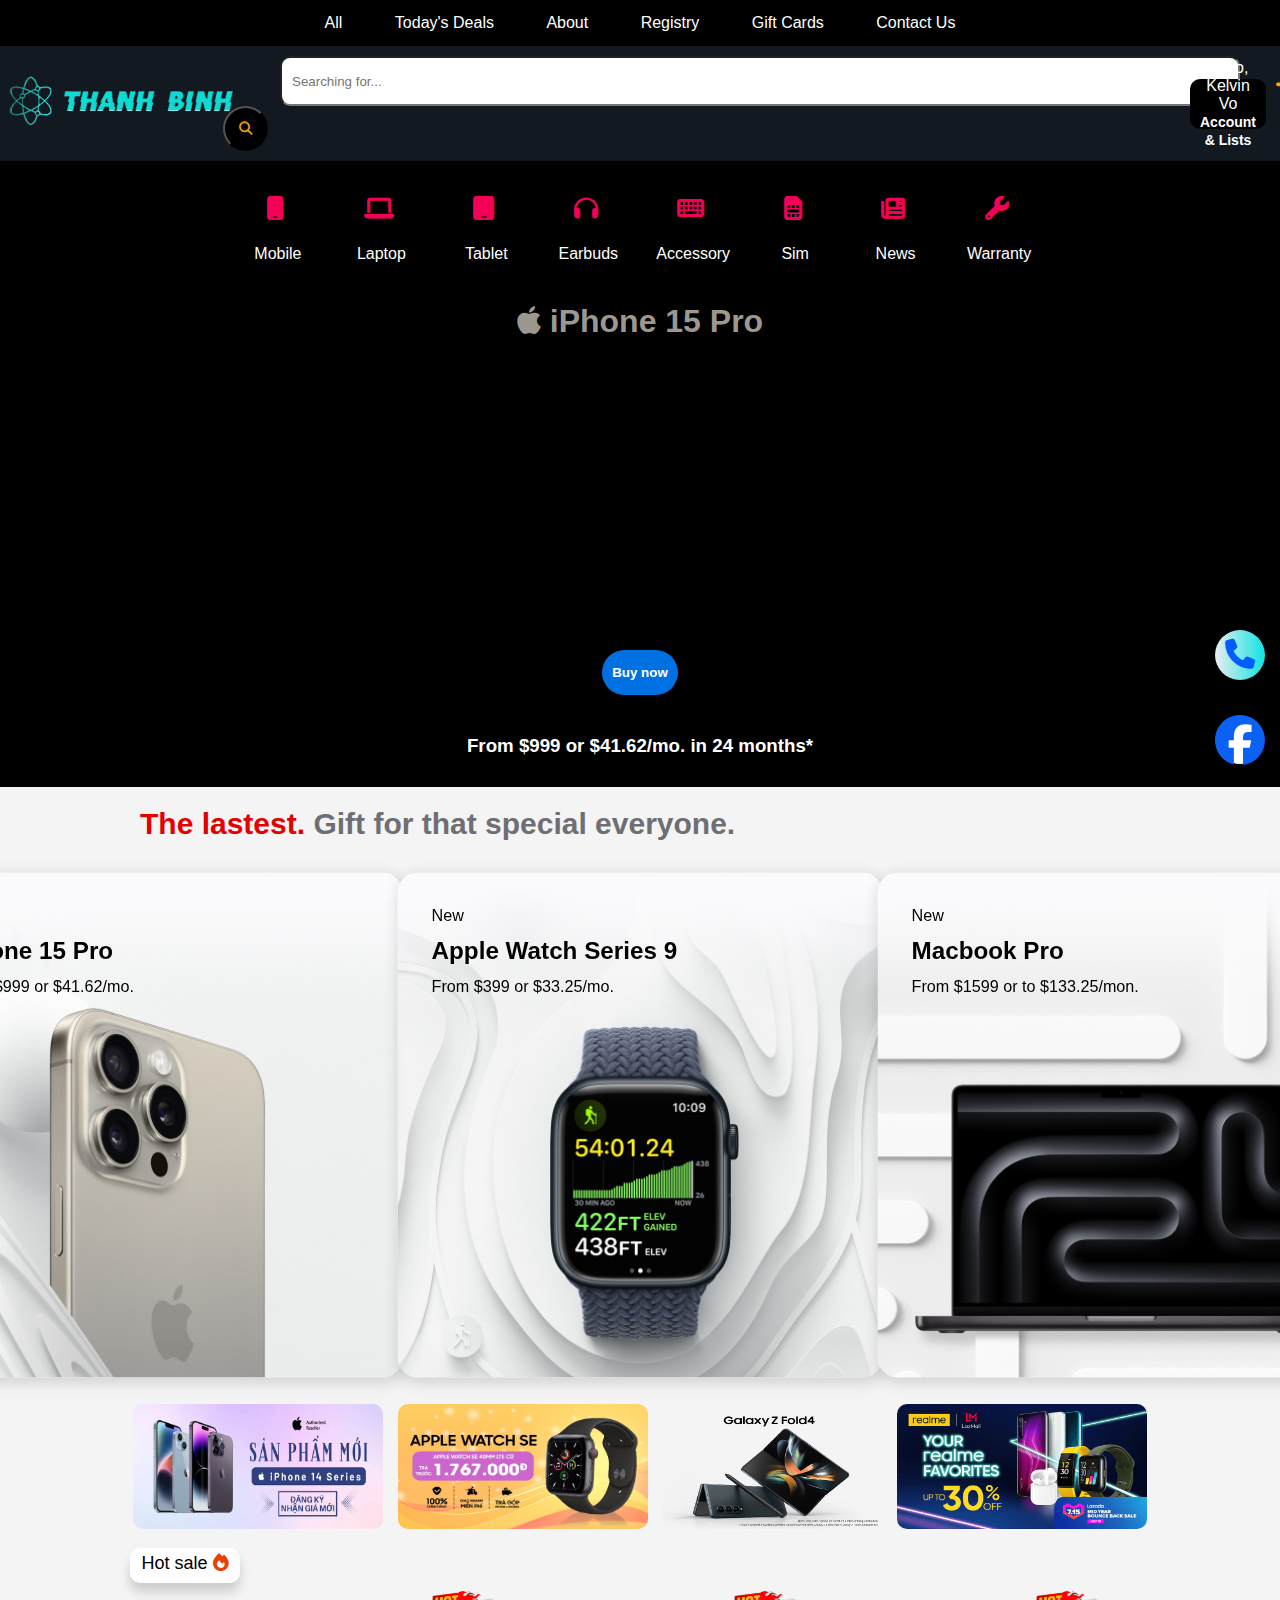
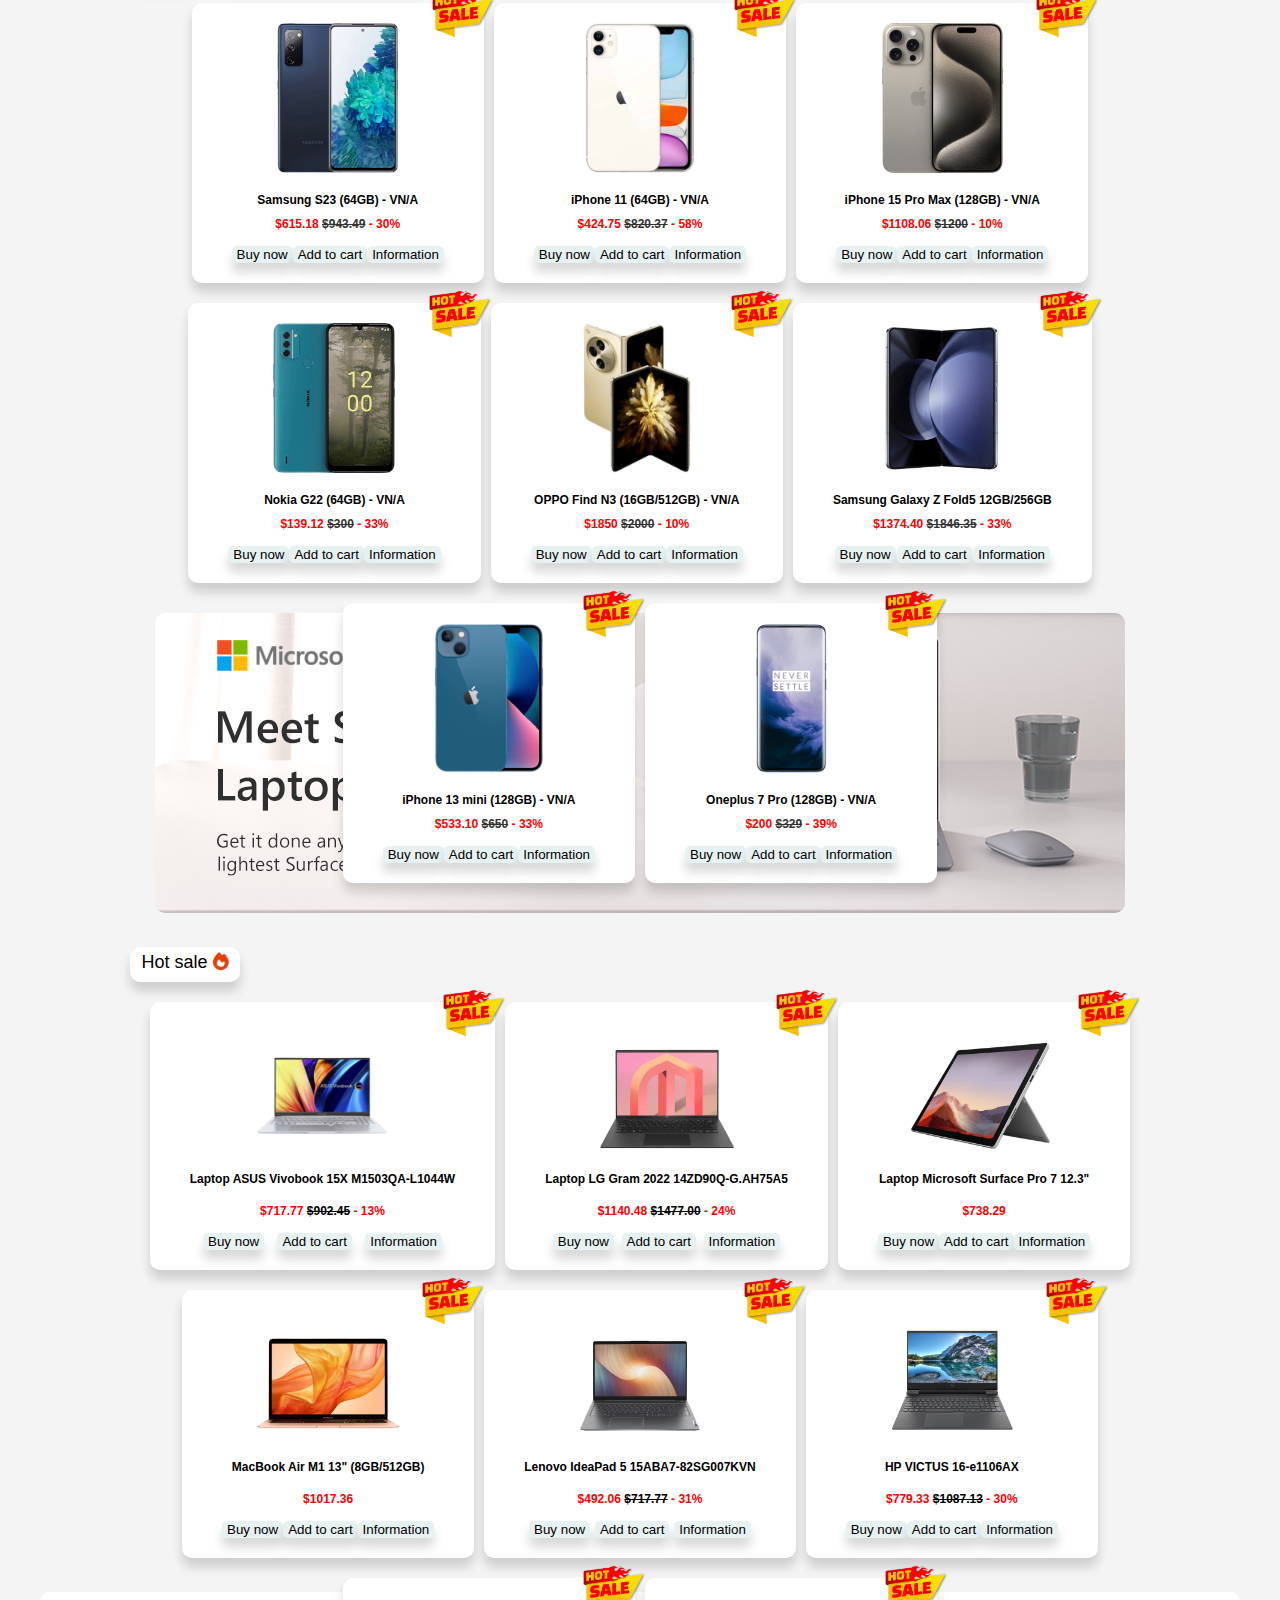
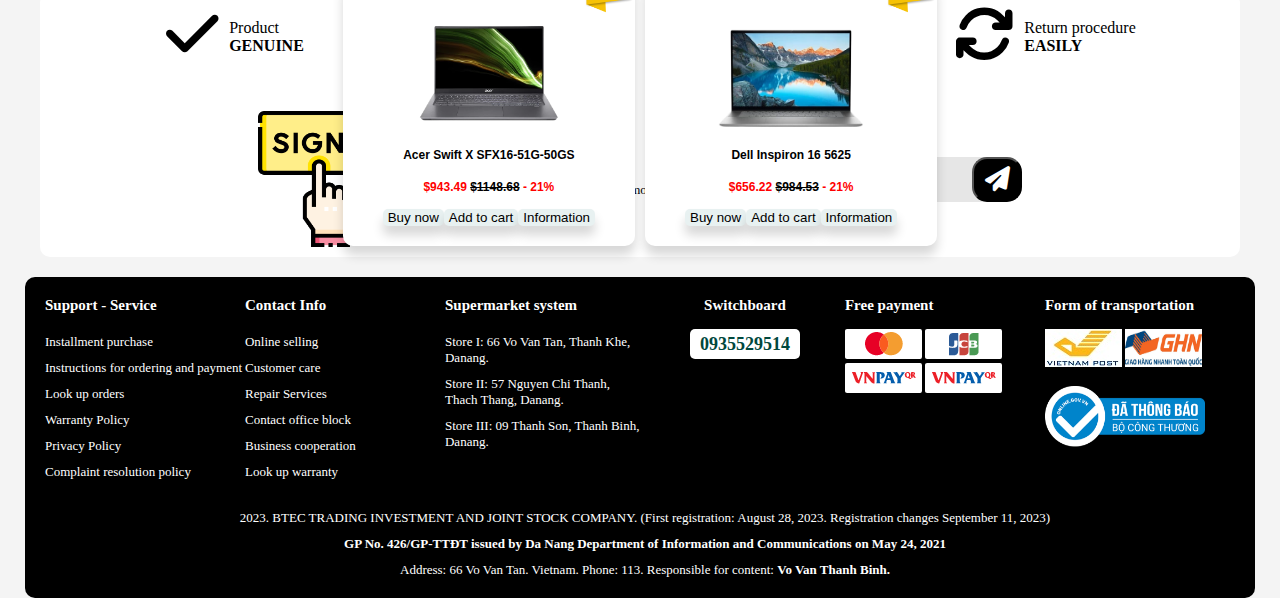
==== commit 83fff5f4: "Update index.html" ====
--- a/index.html
+++ b/index.html
@@ -4,7 +4,7 @@
     <meta charset="UTF-8">
     <meta name="viewport" content="width=device-width, initial-scale=1.0">
     <title>Amazon. Spend less. Smile more.</title>
-    <link rel="icon" type="image/x-icon" href="/IMG/amazon.png">
+    <link rel="icon" type="image/x-icon" href="./IMG/amazon.png">
     <link rel="stylesheet" href="web.css">
     <link rel="stylesheet" href="/grid/grid.css">
     <link rel="stylesheet" href="https://cdnjs.cloudflare.com/ajax/libs/font-awesome/6.4.2/css/all.min.css">
@@ -38,7 +38,7 @@
         </div>
         <div id="search">
             <div class="logo">
-               <a href="index.html"><img src="/IMG/Logo/ThanhBinhLogo2.png" alt="logo" width="250px"></a> 
+               <a href="index.html"><img src="./IMG/Logo/ThanhBinhLogo2.png" alt="logo" width="250px"></a> 
             </div>
             <div class="textbox">
                 <input class="timkiem" type="text" placeholder="Searching for...">
@@ -71,7 +71,7 @@
                 </div>
                 <div class="videoapple">
                     <video width="1200" height="360" autoplay="autoplay" muted loop>
-                        <source src="/IMG/Banner/large_2x.mp4" type="video/mp4">
+                        <source src="./IMG/Banner/large_2x.mp4" type="video/mp4">
                         Video không hoạt động.
                     </video>
                 </div>
@@ -101,7 +101,7 @@
                     <p>From $999 or $41.62/mo.</p>
                 </div>
                 <div class="img">
-                    <img src="/IMG/Banner/iphone-15-pro-202311.jpg" alt="">
+                    <img src="./IMG/Banner/iphone-15-pro-202311.jpg" alt="">
                 </div>
             </div>
             <div class="banner">
@@ -111,7 +111,7 @@
                     <p>From $399 or $33.25/mo.</p>
                 </div>
                 <div class="img">
-                    <img src="/IMG/Banner/watch-s9-202311.jpg" alt="">
+                    <img src="./IMG/Banner/watch-s9-202311.jpg" alt="">
                 </div>
             </div>
             <div class="banner">
@@ -121,17 +121,17 @@
                     <p>From $1599 or to $133.25/mon.</p>
                 </div>
                 <div class="img">
-                    <img src="/IMG/Banner/macbook-pro-202311.jpg" alt="">
+                    <img src="./IMG/Banner/macbook-pro-202311.jpg" alt="">
                 </div>
             </div>
         </div>
 
         <div class="smallbanner">
             <ul>
-                <li><img src="/IMG/apple.jpg" alt="apple", width="250px", height="125px"></li>
-                <li><img src="/IMG/applewatch.jpg" alt="applewatch", width="250px", height="125px"></li>
-                <li><img src="/IMG/samsungbanner.jpg" alt="oppo", width="220px", height="125px"></li>
-                <li><img src="/IMG/realmepage.png" alt="realme", width="250px", height="125px"></li>
+                <li><img src="./IMG/apple.jpg" alt="apple", width="250px", height="125px"></li>
+                <li><img src="./IMG/applewatch.jpg" alt="applewatch", width="250px", height="125px"></li>
+                <li><img src="./IMG/samsungbanner.jpg" alt="oppo", width="220px", height="125px"></li>
+                <li><img src="./IMG/realmepage.png" alt="realme", width="250px", height="125px"></li>
             </ul>
         </div>
         <div class="parent-saleproduct">
@@ -143,7 +143,7 @@
         <div class="container">   
             <div class="phone-item grid_column-2-4 box l-2-4 m-4 c-12">
                 <div class="img">
-                <a href="https://hoanghamobile.com/dien-thoai-di-dong/iphone-11-64gb-chinh-hang-vn-a"><img src="/IMG/samsung.png" alt="samsung", width="150px"></a>
+                <a href="https://hoanghamobile.com/dien-thoai-di-dong/iphone-11-64gb-chinh-hang-vn-a"><img src="./IMG/samsung.png" alt="samsung", width="150px"></a>
                 </div>
                 <div class="name">
                     <a href="https://hoanghamobile.com/dien-thoai-di-dong/iphone-11-64gb-chinh-hang-vn-a">Samsung S23 (64GB) - VN/A</a>
@@ -154,17 +154,17 @@
                     <span style="color: red;">- 30%</span>
                 </div>
                 <div class="sticker1">
-                    <img src="/IMG/hotsale.png" alt="hotsale", width="80px">
-                </div>
-                <div class="buynowbtn">
-                    <button>Buy now</button>
-                    <button>Add to cart</button>
-                    <button>Information</button>
-                </div>
-            </div>
-            <div class="phone-item grid_column-2-4 box l-2-4 m-4 c-12">
-                <div class="img">
-                <a href="#"><img src="/IMG/iphone11.png" alt="realme", width="150px"></a>
+                    <img src="./IMG/hotsale.png" alt="hotsale", width="80px">
+                </div>
+                <div class="buynowbtn">
+                    <button>Buy now</button>
+                    <button>Add to cart</button>
+                    <button>Information</button>
+                </div>
+            </div>
+            <div class="phone-item grid_column-2-4 box l-2-4 m-4 c-12">
+                <div class="img">
+                <a href="#"><img src="./IMG/iphone11.png" alt="realme", width="150px"></a>
                 </div>
                 <div class="name">
                     <a href="#">iPhone 11 (64GB) - VN/A </a>
@@ -175,17 +175,17 @@
                     <span style="color: red;">- 58%</span>
                 </div>
                 <div class="sticker2">
-                    <img src="/IMG/hotsale.png" alt="hotsale", width="80px">
-                </div>
-                <div class="buynowbtn">
-                    <button>Buy now</button>
-                    <button>Add to cart</button>
-                    <button>Information</button>
-                </div>
-            </div>
-            <div class="phone-item grid_column-2-4 box l-2-4 m-4 c-12">
-                <div class="img">
-                <a href="./iPhone 15/iphone15.html"><img src="/IMG/iPhone15.webp" alt="realme", width="150px", height="150px"></a>
+                    <img src="./IMG/hotsale.png" alt="hotsale", width="80px">
+                </div>
+                <div class="buynowbtn">
+                    <button>Buy now</button>
+                    <button>Add to cart</button>
+                    <button>Information</button>
+                </div>
+            </div>
+            <div class="phone-item grid_column-2-4 box l-2-4 m-4 c-12">
+                <div class="img">
+                <a href="./iPhone 15/iphone15.html"><img src="./IMG/iPhone15.webp" alt="realme", width="150px", height="150px"></a>
                 </div>
                 <div class="name">
                     <a href="./iPhone 15/iphone15.html">iPhone 15 Pro Max (128GB) - VN/A</a>
@@ -196,7 +196,7 @@
                     <span style="color: red;">- 10%</span>
                 </div>
                 <div class="sticker2">
-                    <img src="/IMG/hotsale.png" alt="hotsale", width="80px">
+                    <img src="./IMG/hotsale.png" alt="hotsale", width="80px">
                 </div>
                 <div class="buynowbtn">
                     <button>Buy now</button>
@@ -207,7 +207,7 @@
 
             <div class="phone-item grid_column-2-4 box l-2-4 m-4 c-12">
                 <div class="img">
-                <a href="./NokiaG22/nokiaG22.html"><img src="/IMG/nokia.png" alt="nokia", width="150px"></a>
+                <a href="./NokiaG22/nokiaG22.html"><img src="./IMG/nokia.png" alt="nokia", width="150px"></a>
                 </div>
                 <div class="name">
                     <a href="https://www.thegioididong.com/dtdd/nokia-g22">Nokia G22 (64GB) - VN/A</a>
@@ -218,17 +218,17 @@
                     <span style="color: red;">- 33%</span>
                 </div>
                 <div class="sticker2">
-                    <img src="/IMG/hotsale.png" alt="hotsale", width="80px">
-                </div>
-                <div class="buynowbtn">
-                    <button>Buy now</button>
-                    <button>Add to cart</button>
-                    <button>Information</button>
-                </div>
-            </div>
-            <div class="phone-item grid_column-2-4 box l-2-4 m-4 c-12">
-                <div class="img">
-                <a href="https://www.thegioididong.com/dtdd/nokia-g22"><img src="/IMG/OppoFind3/oppo-find-n3-ad.webp" alt="nokia", width="150px"></a>
+                    <img src="./IMG/hotsale.png" alt="hotsale", width="80px">
+                </div>
+                <div class="buynowbtn">
+                    <button>Buy now</button>
+                    <button>Add to cart</button>
+                    <button>Information</button>
+                </div>
+            </div>
+            <div class="phone-item grid_column-2-4 box l-2-4 m-4 c-12">
+                <div class="img">
+                <a href="https://www.thegioididong.com/dtdd/nokia-g22"><img src="./IMG/OppoFind3/oppo-find-n3-ad.webp" alt="nokia", width="150px"></a>
                 </div>
                 <div class="name">
                     <a href="https://www.thegioididong.com/dtdd/nokia-g22">OPPO Find N3 (16GB/512GB) - VN/A</a>
@@ -239,17 +239,17 @@
                     <span style="color: red;">- 10%</span>
                 </div>
                 <div class="sticker2">
-                    <img src="/IMG/hotsale.png" alt="hotsale", width="80px">
-                </div>
-                <div class="buynowbtn">
-                    <button>Buy now</button>
-                    <button>Add to cart</button>
-                    <button>Information</button>
-                </div>
-            </div>
-            <div class="phone-item grid_column-2-4 box l-2-4 m-4 c-12">
-                <div class="img">
-                <a href="#"><img src="/IMG/SamsungZFold3/fold-5-chinh-thuc-3.webp" alt="nokia", width="150px"></a>
+                    <img src="./IMG/hotsale.png" alt="hotsale", width="80px">
+                </div>
+                <div class="buynowbtn">
+                    <button>Buy now</button>
+                    <button>Add to cart</button>
+                    <button>Information</button>
+                </div>
+            </div>
+            <div class="phone-item grid_column-2-4 box l-2-4 m-4 c-12">
+                <div class="img">
+                <a href="#"><img src="./IMG/SamsungZFold3/fold-5-chinh-thuc-3.webp" alt="nokia", width="150px"></a>
                 </div>
                 <div class="name">
                     <a href="#"> Samsung Galaxy Z Fold5 12GB/256GB</a>
@@ -260,17 +260,17 @@
                     <span style="color: red;">- 33%</span>
                 </div>
                 <div class="sticker2">
-                    <img src="/IMG/hotsale.png" alt="hotsale", width="80px">
-                </div>
-                <div class="buynowbtn">
-                    <button>Buy now</button>
-                    <button>Add to cart</button>
-                    <button>Information</button>
-                </div>
-            </div>
-            <div class="phone-item grid_column-2-4 box l-2-4 m-4 c-12">
-                <div class="img">
-                <a href="#"><img src="/IMG/iPhone13mini/image-removebg-preview-10.webp" alt="nokia", width="150px"></a>
+                    <img src="./IMG/hotsale.png" alt="hotsale", width="80px">
+                </div>
+                <div class="buynowbtn">
+                    <button>Buy now</button>
+                    <button>Add to cart</button>
+                    <button>Information</button>
+                </div>
+            </div>
+            <div class="phone-item grid_column-2-4 box l-2-4 m-4 c-12">
+                <div class="img">
+                <a href="#"><img src="./IMG/iPhone13mini/image-removebg-preview-10.webp" alt="nokia", width="150px"></a>
                 </div>
                 <div class="name">
                     <a href="#">iPhone 13 mini (128GB) - VN/A</a>
@@ -281,17 +281,17 @@
                     <span style="color: red;">- 33%</span>
                 </div>
                 <div class="sticker2">
-                    <img src="/IMG/hotsale.png" alt="hotsale", width="80px">
-                </div>
-                <div class="buynowbtn">
-                    <button>Buy now</button>
-                    <button>Add to cart</button>
-                    <button>Information</button>
-                </div>
-            </div>
-            <div class="phone-item grid_column-2-4 box l-2-4 m-4 c-12">
-                <div class="img">
-                <a href="#"><img src="/IMG/Oneplus7pro/oneplus7pro3.webp" alt="nokia", width="150px"></a>
+                    <img src="./IMG/hotsale.png" alt="hotsale", width="80px">
+                </div>
+                <div class="buynowbtn">
+                    <button>Buy now</button>
+                    <button>Add to cart</button>
+                    <button>Information</button>
+                </div>
+            </div>
+            <div class="phone-item grid_column-2-4 box l-2-4 m-4 c-12">
+                <div class="img">
+                <a href="#"><img src="./IMG/Oneplus7pro/oneplus7pro3.webp" alt="nokia", width="150px"></a>
                 </div>
                 <div class="name">
                     <a href="#">Oneplus 7 Pro (128GB) - VN/A</a>
@@ -302,7 +302,7 @@
                     <span style="color: red;">- 39%</span>
                 </div>
                 <div class="sticker2">
-                    <img src="/IMG/hotsale.png" alt="hotsale", width="80px">
+                    <img src="./IMG/hotsale.png" alt="hotsale", width="80px">
                 </div>
                 <div class="buynowbtn">
                     <button>Buy now</button>
@@ -313,7 +313,7 @@
         </div>
         <div class="laptopbanner">
             
-          <a href="#"><img src="/IMG/surfacego.jpg" alt=""></a>  
+          <a href="#"><img src="./IMG/surfacego.jpg" alt=""></a>  
         </div>
         <div class="parent-saleproduct">
             <div class="saleproduct">
@@ -323,7 +323,7 @@
         <div class="laptopContainer">
             <div class="laptop1 grid_column-2-4 box l-2-4 m-4 c-12">
                 <div class="img">
-                    <a href="https://hoanghamobile.com/laptop/laptop-asus-vivobook-15x-m1503qa-l1044w-r7-5800h-8gb-512gb-15-6fhd-oled"><img src="/IMG/asus.png" alt="asus", width="150px", height="150px"></a>
+                    <a href="https://hoanghamobile.com/laptop/laptop-asus-vivobook-15x-m1503qa-l1044w-r7-5800h-8gb-512gb-15-6fhd-oled"><img src="./IMG/asus.png" alt="asus", width="150px", height="150px"></a>
                 </div>
                 <div class="namelaptop1">
                     <a href="https://hoanghamobile.com/laptop/laptop-asus-vivobook-15x-m1503qa-l1044w-r7-5800h-8gb-512gb-15-6fhd-oled">Laptop ASUS Vivobook 15X M1503QA-L1044W</a>
@@ -334,7 +334,7 @@
                     <span style="color: red;">- 13%</span>
                 </div>
                 <div class="sticker2">
-                    <img src="/IMG/hotsale.png" alt="hotsale", width="80px">
+                    <img src="./IMG/hotsale.png" alt="hotsale", width="80px">
                 </div>
                 <div class="buynowbtn">
                     <button>Buy now</button>
@@ -344,7 +344,7 @@
             </div>
             <div class="laptop1 grid_column-2-4 box l-2-4 m-4 c-12">
                 <div class="img">
-                    <a href="https://www.lg.com/vn/laptops"><img src="/IMG/lggram.png" alt="lggram", width="150px", height="150px"></a>
+                    <a href="https://www.lg.com/vn/laptops"><img src="./IMG/lggram.png" alt="lggram", width="150px", height="150px"></a>
                 </div>
                 <div class="namelaptop1">
                     <a href="https://www.lg.com/vn/laptops">Laptop LG Gram 2022 14ZD90Q-G.AH75A5</a>
@@ -355,7 +355,7 @@
                     <span style="color: red;">- 24%</span>
                 </div>
                 <div class="sticker2">
-                    <img src="/IMG/hotsale.png" alt="hotsale", width="80px">
+                    <img src="./IMG/hotsale.png" alt="hotsale", width="80px">
                 </div>
                 <div class="buynowbtn">
                     <button>Buy now</button>
@@ -365,7 +365,7 @@
             </div>
             <div class="laptop1 grid_column-2-4 box l-2-4 m-4 c-12">
                 <div class="img">
-                    <a href="https://www.microsoft.com/en-us/d/surface-laptop-4/946627fb12t1"><img src="/IMG/surface.png" alt="surface", width="150px", height="150px"></a>
+                    <a href="https://www.microsoft.com/en-us/d/surface-laptop-4/946627fb12t1"><img src="./IMG/surface.png" alt="surface", width="150px", height="150px"></a>
                 </div>
                 <div class="namelaptop1">
                     <a href="https://www.microsoft.com/en-us/d/surface-laptop-4/946627fb12t1">Laptop Microsoft Surface Pro 7 12.3"</a>
@@ -376,7 +376,7 @@
                     <span style="color: red;">- 21%</span> -->
                 </div>
                 <div class="sticker2">
-                    <img src="/IMG/hotsale.png" alt="hotsale", width="80px">
+                    <img src="./IMG/hotsale.png" alt="hotsale", width="80px">
                 </div>
                 <div class="buynowbtn">
                     <button>Buy now</button>
@@ -386,7 +386,7 @@
             </div>
             <div class="laptop1  grid_column-2-4 box l-2-4 m-4 c-12">
                 <div class="img">
-                   <a href="https://www.apple.com/vn/macbook-air-m1/"><img src="/IMG/macbook.png" alt="surface", width="150px", height="150px"></a> 
+                   <a href="https://www.apple.com/vn/macbook-air-m1/"><img src="./IMG/macbook.png" alt="surface", width="150px", height="150px"></a> 
                 </div>
                 <div class="namelaptop1">
                     <a href="https://www.apple.com/vn/macbook-air-m1/">MacBook Air M1 13" (8GB/512GB)</a>
@@ -397,7 +397,7 @@
                     <span style="color: red;">- 17%</span> -->
                 </div>
                 <div class="sticker2">
-                    <img src="/IMG/hotsale.png" alt="hotsale", width="80px">
+                    <img src="./IMG/hotsale.png" alt="hotsale", width="80px">
                 </div>
                 <div class="buynowbtn">
                     <button>Buy now</button>
@@ -407,7 +407,7 @@
             </div>
             <div class="laptop1 grid_column-2-4 box l-2-4 m-4 c-12">
                 <div class="img">
-                    <a href="https://www.microsoft.com/en-us/d/surface-laptop-4/946627fb12t1"><img src="/IMG/Laptop/Lenovo/LenovoIdeapad.webp" alt="surface", width="150px", height="150px"></a>
+                    <a href="https://www.microsoft.com/en-us/d/surface-laptop-4/946627fb12t1"><img src="./IMG/Laptop/Lenovo/LenovoIdeapad.webp" alt="surface", width="150px", height="150px"></a>
                 </div>
                 <div class="namelaptop1">
                     <a href="https://www.microsoft.com/en-us/d/surface-laptop-4/946627fb12t1">Lenovo IdeaPad 5 15ABA7-82SG007KVN</a>
@@ -418,7 +418,7 @@
                     <span style="color: red;">- 31%</span>
                 </div>
                 <div class="sticker2">
-                    <img src="/IMG/hotsale.png" alt="hotsale", width="80px">
+                    <img src="./IMG/hotsale.png" alt="hotsale", width="80px">
                 </div>
                 <div class="buynowbtn">
                     <button>Buy now</button>
@@ -428,7 +428,7 @@
             </div>
             <div class="laptop1 grid_column-2-4 box l-2-4 m-4 c-12">
                 <div class="img">
-                    <a href="https://www.microsoft.com/en-us/d/surface-laptop-4/946627fb12t1"><img src="/IMG/Laptop/HP/HpVictus.webp" alt="surface", width="150px", height="150px"></a>
+                    <a href="https://www.microsoft.com/en-us/d/surface-laptop-4/946627fb12t1"><img src="./IMG/Laptop/HP/HpVictus.webp" alt="surface", width="150px", height="150px"></a>
                 </div>
                 <div class="namelaptop1">
                     <a href="https://www.microsoft.com/en-us/d/surface-laptop-4/946627fb12t1">HP VICTUS 16-e1106AX</a>
@@ -439,7 +439,7 @@
                     <span style="color: red;">- 30%</span>
                 </div>
                 <div class="sticker2">
-                    <img src="/IMG/hotsale.png" alt="hotsale", width="80px">
+                    <img src="./IMG/hotsale.png" alt="hotsale", width="80px">
                 </div>
                 <div class="buynowbtn">
                     <button>Buy now</button>
@@ -449,7 +449,7 @@
             </div>
             <div class="laptop1 grid_column-2-4 box l-2-4 m-4 c-12">
                 <div class="img">
-                    <a href="https://www.microsoft.com/en-us/d/surface-laptop-4/946627fb12t1"><img src="/IMG/Laptop/Acer/Acer.webp" alt="surface", width="150px", height="150px"></a>
+                    <a href="https://www.microsoft.com/en-us/d/surface-laptop-4/946627fb12t1"><img src="./IMG/Laptop/Acer/Acer.webp" alt="surface", width="150px", height="150px"></a>
                 </div>
                 <div class="namelaptop1">
                     <a href="https://www.microsoft.com/en-us/d/surface-laptop-4/946627fb12t1">Acer Swift X SFX16-51G-50GS</a>
@@ -460,7 +460,7 @@
                     <span style="color: red;">- 21%</span>
                 </div>
                 <div class="sticker2">
-                    <img src="/IMG/hotsale.png" alt="hotsale", width="80px">
+                    <img src="./IMG/hotsale.png" alt="hotsale", width="80px">
                 </div>
                 <div class="buynowbtn">
                     <button>Buy now</button>
@@ -470,7 +470,7 @@
             </div>
             <div class="laptop1 grid_column-2-4 box l-2-4 m-4 c-12">
                 <div class="img">
-                    <a href="https://www.microsoft.com/en-us/d/surface-laptop-4/946627fb12t1"><img src="/IMG/Laptop/Dell/DellXPS.webp" alt="surface", width="150px", height="150px"></a>
+                    <a href="https://www.microsoft.com/en-us/d/surface-laptop-4/946627fb12t1"><img src="./IMG/Laptop/Dell/DellXPS.webp" alt="surface", width="150px", height="150px"></a>
                 </div>
                 <div class="namelaptop1">
                     <a href="https://www.microsoft.com/en-us/d/surface-laptop-4/946627fb12t1">Dell Inspiron 16 5625</a>
@@ -481,7 +481,7 @@
                     <span style="color: red;">- 21%</span>
                 </div>
                 <div class="sticker2">
-                    <img src="/IMG/hotsale.png" alt="hotsale", width="80px">
+                    <img src="./IMG/hotsale.png" alt="hotsale", width="80px">
                 </div>
                 <div class="buynowbtn">
                     <button>Buy now</button>
@@ -532,7 +532,7 @@
         </div>
         <div class="subscript">
             <div class="icon-text">
-                <img src="/IMG/signUpfor.png" alt="logo sp" width="143" height="136">
+                <img src="./IMG/signUpfor.png" alt="logo sp" width="143" height="136">
                 <div class="text">
                     <h4>Sign up for</h4>
                     <p>Sign up to receive Amazon hottest promotions</p>
@@ -581,12 +581,12 @@
                     <h4>Free payment</h4>
                     <ul class="icon-list">
                         <li>
-                            <img src="/Icon/logo-master.png" alt="master-card">
-                            <img src="/Icon/logo-jcb.png" alt="jcb">
+                            <img src="./Icon/logo-master.png" alt="master-card">
+                            <img src="./Icon/logo-jcb.png" alt="jcb">
                         </li>
                         <li>
-                            <img src="/Icon/logo-vnpay.png" alt="vnpay">
-                            <img src="/Icon/logo-vnpay.png" alt="vnpay">
+                            <img src="./Icon/logo-vnpay.png" alt="vnpay">
+                            <img src="./Icon/logo-vnpay.png" alt="vnpay">
                         </li>
                         <!-- <li></li>
                         <li></li>
@@ -598,11 +598,11 @@
                     <h4>Form of transportation</h4>
                     <ul class="icon-list">
                         <li>
-                            <img class="ghn" src="/Icon/90971_21-12 chinh thuc.jpg" alt="vnpost">
-                            <img class="ghn" src="/Icon/thiet-ke-khong-ten-04-13-29-21.jpg" alt="ghn" width="77px" height="38px">
+                            <img class="ghn" src="./Icon/90971_21-12 chinh thuc.jpg" alt="vnpost">
+                            <img class="ghn" src="./Icon/thiet-ke-khong-ten-04-13-29-21.jpg" alt="ghn" width="77px" height="38px">
                         </li>
                         <li>
-                            <img class="bct" src="/Icon/logo-bct.png" alt="bct">
+                            <img class="bct" src="./Icon/logo-bct.png" alt="bct">
                         </li>
                     </ul>
                 </div>
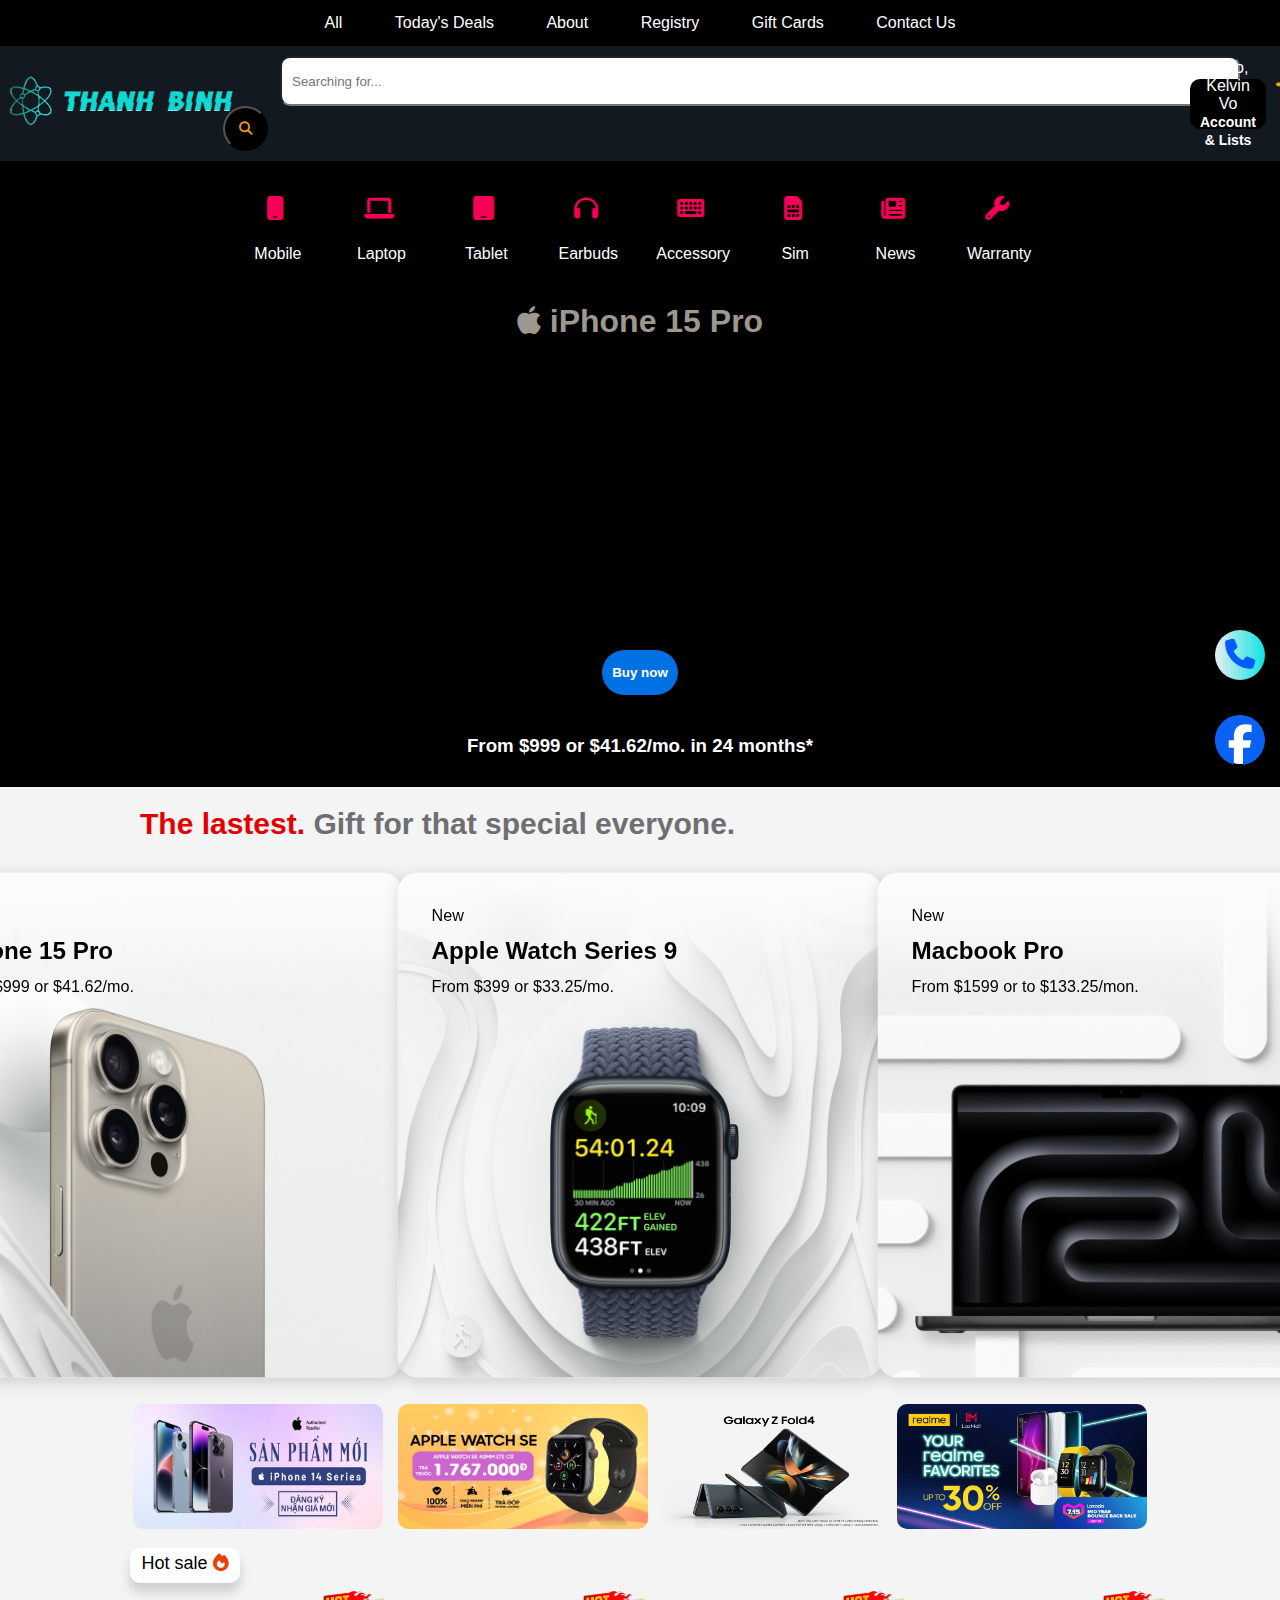
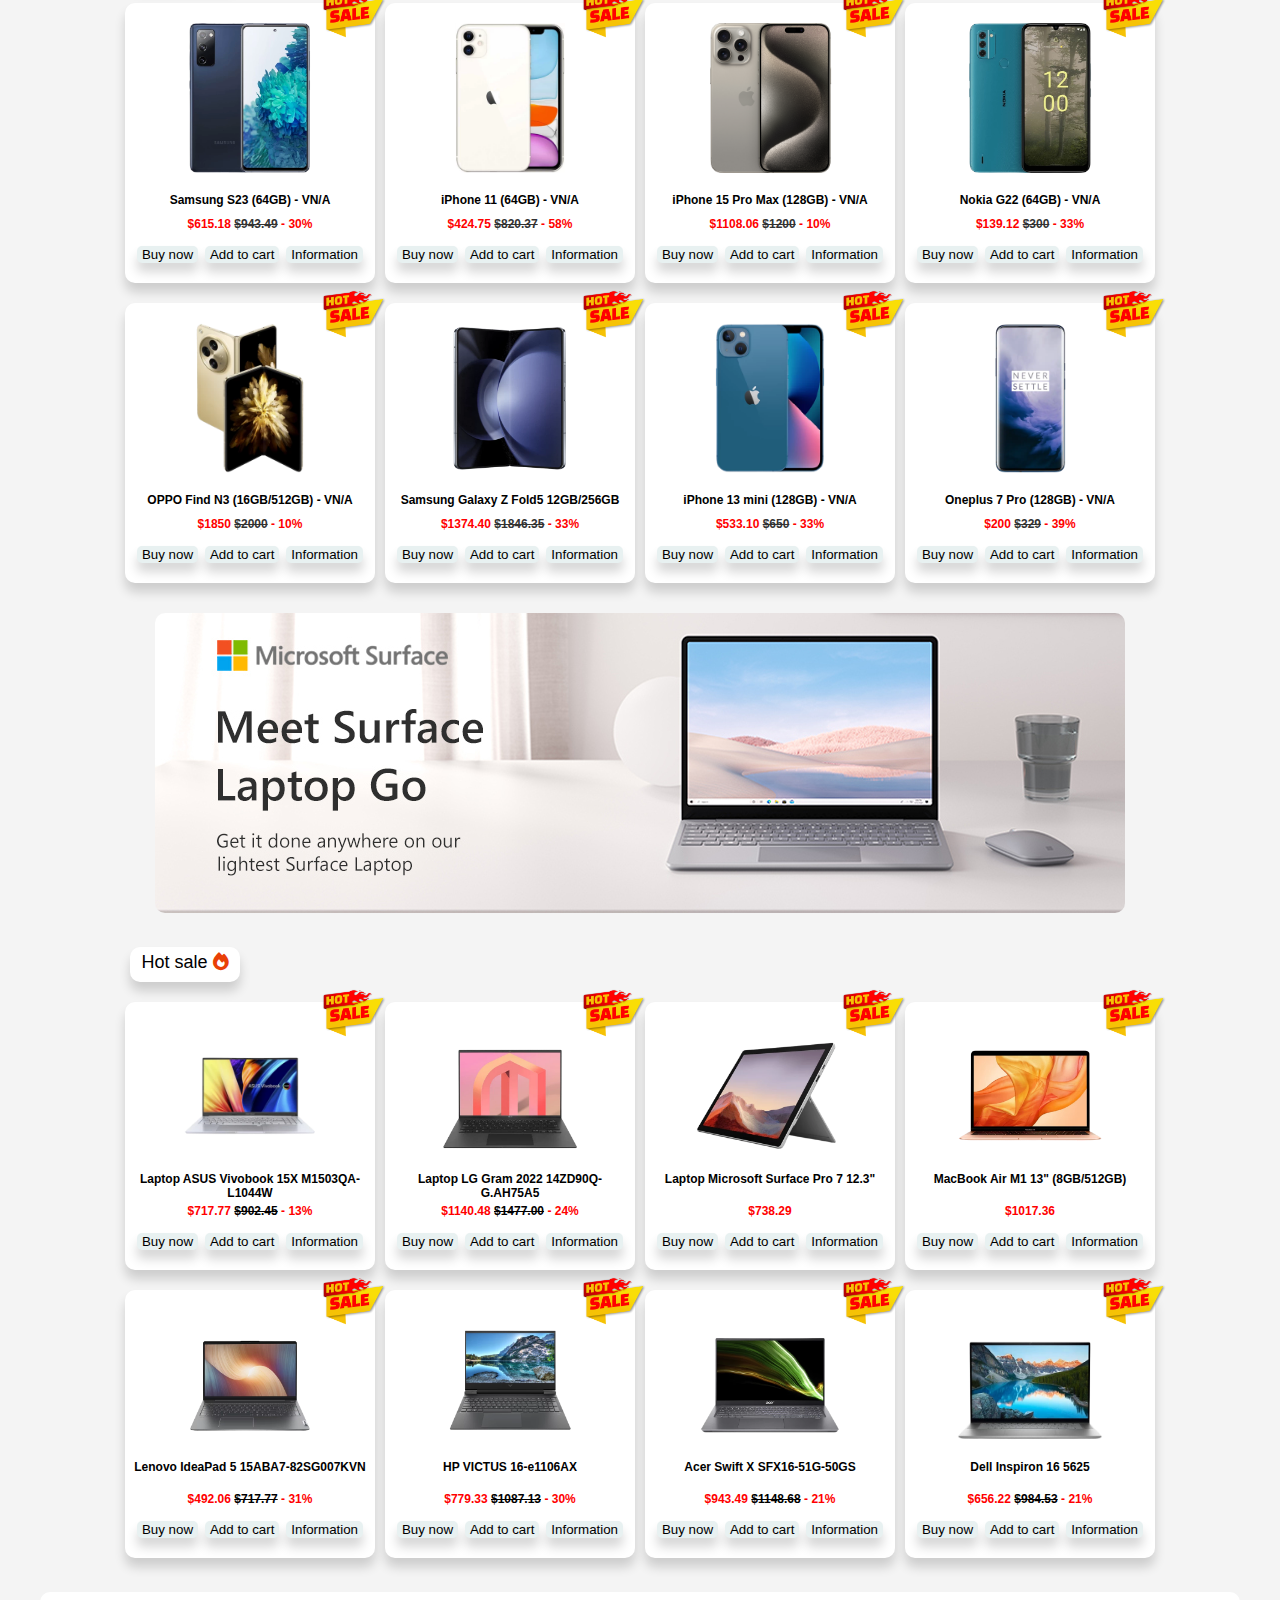
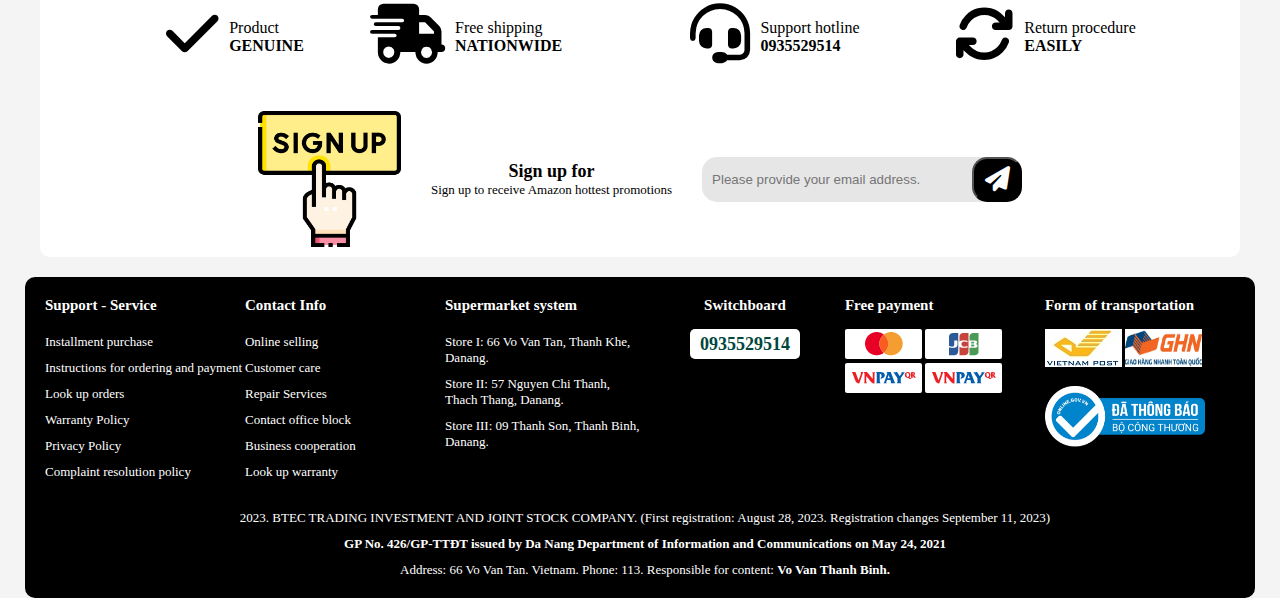
==== commit 3381c800: "Update index.html" ====
--- a/index.html
+++ b/index.html
@@ -3,10 +3,10 @@
 <head>
     <meta charset="UTF-8">
     <meta name="viewport" content="width=device-width, initial-scale=1.0">
-    <title>Amazon. Spend less. Smile more.</title>
+    <title>ThanhBinh. Spend less. Smile more.</title>
     <link rel="icon" type="image/x-icon" href="./IMG/amazon.png">
     <link rel="stylesheet" href="web.css">
-    <link rel="stylesheet" href="/grid/grid.css">
+    <link rel="stylesheet" href="grid.css">
     <link rel="stylesheet" href="https://cdnjs.cloudflare.com/ajax/libs/font-awesome/6.4.2/css/all.min.css">
     <script type="text/javascript">
         function displayTime(){
--- a/grid.css
+++ b/grid.css
@@ -0,0 +1,553 @@
+
+
+/* .grid {
+    width: 1200px;
+    display: block;
+    padding: 0;
+} */
+
+.grid.wide {
+    max-width: 1200px;
+    margin: 0 auto;
+}
+
+.row {
+    display: flex;
+    flex-wrap: wrap;
+    margin-left: -4px;
+    margin-right: -4px;
+}
+
+.row.no-gutters {
+    margin-left: 0;
+    margin-right: 0;
+}
+
+.col {
+    padding-left: 4px;
+    padding-right: 4px;
+}
+
+.row.no-gutters .col {
+    padding-left: 0;
+    padding-right: 0;
+}
+.grid_column-2{
+    padding-left: 5px;
+    padding-right: 5px;
+    width: 16.6667%;
+
+}
+.grid_column-2-4{
+    padding-left: 5px;
+    padding-right: 5px;
+    width: 20%;
+}
+.grid_column-10{
+    padding-left: 5px;
+    padding-right: 5px;
+    width: 83.33333%;
+}  
+.c-0 {
+    display: none;
+}
+
+.c-1 {
+    flex: 0 0 8.33333%;
+    max-width: 8.33333%;
+}
+
+.c-2 {
+    flex: 0 0 16.66667%;
+    max-width: 16.66667%;
+}
+
+.c-3 {
+    flex: 0 0 25%;
+    max-width: 25%;
+}
+
+.c-4 {
+    flex: 0 0 33.33333%;
+    max-width: 33.33333%;
+}
+
+.c-5 {
+    flex: 0 0 41.66667%;
+    max-width: 41.66667%;
+}
+
+.c-6 {
+    flex: 0 0 50%;
+    max-width: 50%;
+}
+
+.c-7 {
+    flex: 0 0 58.33333%;
+    max-width: 58.33333%;
+}
+
+.c-8 {
+    flex: 0 0 66.66667%;
+    max-width: 66.66667%;
+}
+
+.c-9 {
+    flex: 0 0 75%;
+    max-width: 75%;
+}
+
+.c-10 {
+    flex: 0 0 83.33333%;
+    max-width: 83.33333%;
+}
+
+.c-11 {
+    flex: 0 0 91.66667%;
+    max-width: 91.66667%;
+}
+
+.c-12 {
+    flex: 0 0 100%;
+    max-width: 100%;
+}
+
+.c-o-1 {
+    margin-left: 8.33333%;
+}
+
+.c-o-2 {
+    margin-left: 16.66667%;
+}
+
+.c-o-3 {
+    margin-left: 25%;
+}
+
+.c-o-4 {
+    margin-left: 33.33333%;
+}
+
+.c-o-5 {
+    margin-left: 41.66667%;
+}
+
+.c-o-6 {
+    margin-left: 50%;
+}
+
+.c-o-7 {
+    margin-left: 58.33333%;
+}
+
+.c-o-8 {
+    margin-left: 66.66667%;
+}
+
+.c-o-9 {
+    margin-left: 75%;
+}
+
+.c-o-10 {
+    margin-left: 83.33333%;
+}
+
+.c-o-11 {
+    margin-left: 91.66667%;
+}
+
+/* >= Tablet */
+@media (min-width: 740px) {
+    .row {
+        /* margin-left: -8px;
+        margin-right: -8px; */
+    }
+    .col {
+        padding-left: 8px;
+        padding-right: 8px;
+    }
+    .m-0 {
+        display: none;
+    }
+    .m-1,
+    .m-2,
+    .m-3,
+    .m-4,
+    .m-5,
+    .m-6,
+    .m-7,
+    .m-8,
+    .m-9,
+    .m-10,
+    .m-11,
+    .m-12 {
+        display: block;
+    }
+    .m-1 {
+        flex: 0 0 8.33333%;
+        max-width: 8.33333%;
+    }
+    .m-2 {
+        flex: 0 0 16.66667%;
+        max-width: 16.66667%;
+    }
+    .m-3 {
+        flex: 0 0 25%;
+        max-width: 25%;
+    }
+    .m-4 {
+        flex: 0 0 33.33333%;
+        max-width: 33.33333%;
+    }
+    .m-5 {
+        flex: 0 0 41.66667%;
+        max-width: 41.66667%;
+    }
+    .m-6 {
+        flex: 0 0 50%;
+        max-width: 50%;
+    }
+    .m-7 {
+        flex: 0 0 58.33333%;
+        max-width: 58.33333%;
+    }
+    .m-8 {
+        flex: 0 0 66.66667%;
+        max-width: 66.66667%;
+    }
+    .m-9 {
+        flex: 0 0 75%;
+        max-width: 75%;
+    }
+    .m-10 {
+        flex: 0 0 83.33333%;
+        max-width: 83.33333%;
+    }
+    .m-11 {
+        flex: 0 0 91.66667%;
+        max-width: 91.66667%;
+    }
+    .m-12 {
+        flex: 0 0 100%;
+        max-width: 100%;
+    }
+    .m-o-1 {
+        margin-left: 8.33333%;
+    }
+    
+    .m-o-2 {
+        margin-left: 16.66667%;
+    }
+    
+    .m-o-3 {
+        margin-left: 25%;
+    }
+    
+    .m-o-4 {
+        margin-left: 33.33333%;
+    }
+    
+    .m-o-5 {
+        margin-left: 41.66667%;
+    }
+    
+    .m-o-6 {
+        margin-left: 50%;
+    }
+    
+    .m-o-7 {
+        margin-left: 58.33333%;
+    }
+    
+    .m-o-8 {
+        margin-left: 66.66667%;
+    }
+    
+    .m-o-9 {
+        margin-left: 75%;
+    }
+    
+    .m-o-10 {
+        margin-left: 83.33333%;
+    }
+    
+    .m-o-11 {
+        margin-left: 91.66667%;
+    }
+}
+
+/* PC medium resolution > */
+@media (min-width: 1113px) {
+    .row {
+        /* margin-left: -12px;
+        margin-right: -12px; */
+    }
+    .row.sm-gutter {
+        /* margin-left: -5px;
+        margin-right: -5px; */
+    }
+    .col {
+        /* padding-left: 12px;
+        padding-right: 12px; */
+    }
+    .row.sm-gutter .col {
+        /* padding-left: 5px;
+        padding-right: 5px; */
+    }
+    .l-0 {
+        display: none;
+    }
+    .l-1,
+    .l-2,
+    .l-2-4,
+    .l-3,
+    .l-4,
+    .l-5,
+    .l-6,
+    .l-7,
+    .l-8,
+    .l-9,
+    .l-10,
+    .l-11,
+    .l-12 {
+        display: block;
+    }
+    .l-1 {
+        flex: 0 0 8.33333%;
+        max-width: 8.33333%;
+    }
+    .l-2 {
+        flex: 0 0 16.66667%;
+        max-width: 16.66667%;
+    }
+    .l-2-4 {
+        flex: 0 0 20%;
+        max-width: 20%;
+    }
+    .l-3 {
+        flex: 0 0 25%;
+        max-width: 25%;
+    }
+    .l-4 {
+        flex: 0 0 33.33333%;
+        max-width: 33.33333%;
+    }
+    .l-5 {
+        flex: 0 0 41.66667%;
+        max-width: 41.66667%;
+    }
+    .l-6 {
+        flex: 0 0 50%;
+        max-width: 50%;
+    }
+    .l-7 {
+        flex: 0 0 58.33333%;
+        max-width: 58.33333%;
+    }
+    .l-8 {
+        flex: 0 0 66.66667%;
+        max-width: 66.66667%;
+    }
+    .l-9 {
+        flex: 0 0 75%;
+        max-width: 75%;
+    }
+    .l-10 {
+        flex: 0 0 83.33333%;
+        max-width: 83.33333%;
+    }
+    .l-11 {
+        flex: 0 0 91.66667%;
+        max-width: 91.66667%;
+    }
+    .l-12 {
+        flex: 0 0 100%;
+        max-width: 100%;
+    }
+    .l-o-1 {
+        margin-left: 8.33333%;
+    }
+    
+    .l-o-2 {
+        margin-left: 16.66667%;
+    }
+    
+    .l-o-3 {
+        margin-left: 25%;
+    }
+    
+    .l-o-4 {
+        margin-left: 33.33333%;
+    }
+    
+    .l-o-5 {
+        margin-left: 41.66667%;
+    }
+    
+    .l-o-6 {
+        margin-left: 50%;
+    }
+    
+    .l-o-7 {
+        margin-left: 58.33333%;
+    }
+    
+    .l-o-8 {
+        margin-left: 66.66667%;
+    }
+    
+    .l-o-9 {
+        margin-left: 75%;
+    }
+    
+    .l-o-10 {
+        margin-left: 83.33333%;
+    }
+    
+    .l-o-11 {
+        margin-left: 91.66667%;
+    }
+}
+
+/* Tablet - PC low resolution */
+@media (min-width: 740px) and (max-width: 1023px) {
+    .wide {
+        width: 644px;
+    }
+}
+
+/* > PC low resolution */
+@media (min-width: 1024px) and (max-width: 1239px) {
+    .wide {
+        width: 984px;
+    }
+    .wide .row {
+        /* margin-left: -12px;
+        margin-right: -12px; */
+    }
+    .wide .row.sm-gutter {
+        /* margin-left: -5px;
+        margin-right: -5px; */
+    }
+    .wide .col {
+        /* padding-left: 12px;
+        padding-right: 12px; */
+    }
+    .wide .row.sm-gutter .col {
+        /* padding-left: 5px;
+        padding-right: 5px; */
+    }
+    .wide .l-0 {
+        display: none;
+    }
+    .wide .l-1,
+    .wide .l-2,
+    .wide .l-2-4,
+    .wide .l-3,
+    .wide .l-4,
+    .wide .l-5,
+    .wide .l-6,
+    .wide .l-7,
+    .wide .l-8,
+    .wide .l-9,
+    .wide .l-10,
+    .wide .l-11,
+    .wide .l-12 {
+        display: block;
+    }
+    .wide .l-1 {
+        flex: 0 0 8.33333%;
+        max-width: 8.33333%;
+    }
+    .wide .l-2 {
+        flex: 0 0 16.66667%;
+        max-width: 16.66667%;
+    }
+    .wide .l-2-4 {
+        flex: 0 0 20%;
+        max-width: 20%;
+    }
+    .wide .l-3 {
+        flex: 0 0 25%;
+        max-width: 25%;
+    }
+    .wide .l-4 {
+        flex: 0 0 33.33333%;
+        max-width: 33.33333%;
+    }
+    .wide .l-5 {
+        flex: 0 0 41.66667%;
+        max-width: 41.66667%;
+    }
+    .wide .l-6 {
+        flex: 0 0 50%;
+        max-width: 50%;
+    }
+    .wide .l-7 {
+        flex: 0 0 58.33333%;
+        max-width: 58.33333%;
+    }
+    .wide .l-8 {
+        flex: 0 0 66.66667%;
+        max-width: 66.66667%;
+    }
+    .wide .l-9 {
+        flex: 0 0 75%;
+        max-width: 75%;
+    }
+    .wide .l-10 {
+        flex: 0 0 83.33333%;
+        max-width: 83.33333%;
+    }
+    .wide .l-11 {
+        flex: 0 0 91.66667%;
+        max-width: 91.66667%;
+    }
+    .wide .l-12 {
+        flex: 0 0 100%;
+        max-width: 100%;
+    }
+    .wide .l-o-1 {
+        margin-left: 8.33333%;
+    }
+    
+    .wide .l-o-2 {
+        margin-left: 16.66667%;
+    }
+    
+    .wide .l-o-3 {
+        margin-left: 25%;
+    }
+    
+    .wide .l-o-4 {
+        margin-left: 33.33333%;
+    }
+    
+    .wide .l-o-5 {
+        margin-left: 41.66667%;
+    }
+    
+    .wide .l-o-6 {
+        margin-left: 50%;
+    }
+    
+    .wide .l-o-7 {
+        margin-left: 58.33333%;
+    }
+    
+    .wide .l-o-8 {
+        margin-left: 66.66667%;
+    }
+    
+    .wide .l-o-9 {
+        margin-left: 75%;
+    }
+    
+    .wide .l-o-10 {
+        margin-left: 83.33333%;
+    }
+    
+    .wide .l-o-11 {
+        margin-left: 91.66667%;
+    }
+}